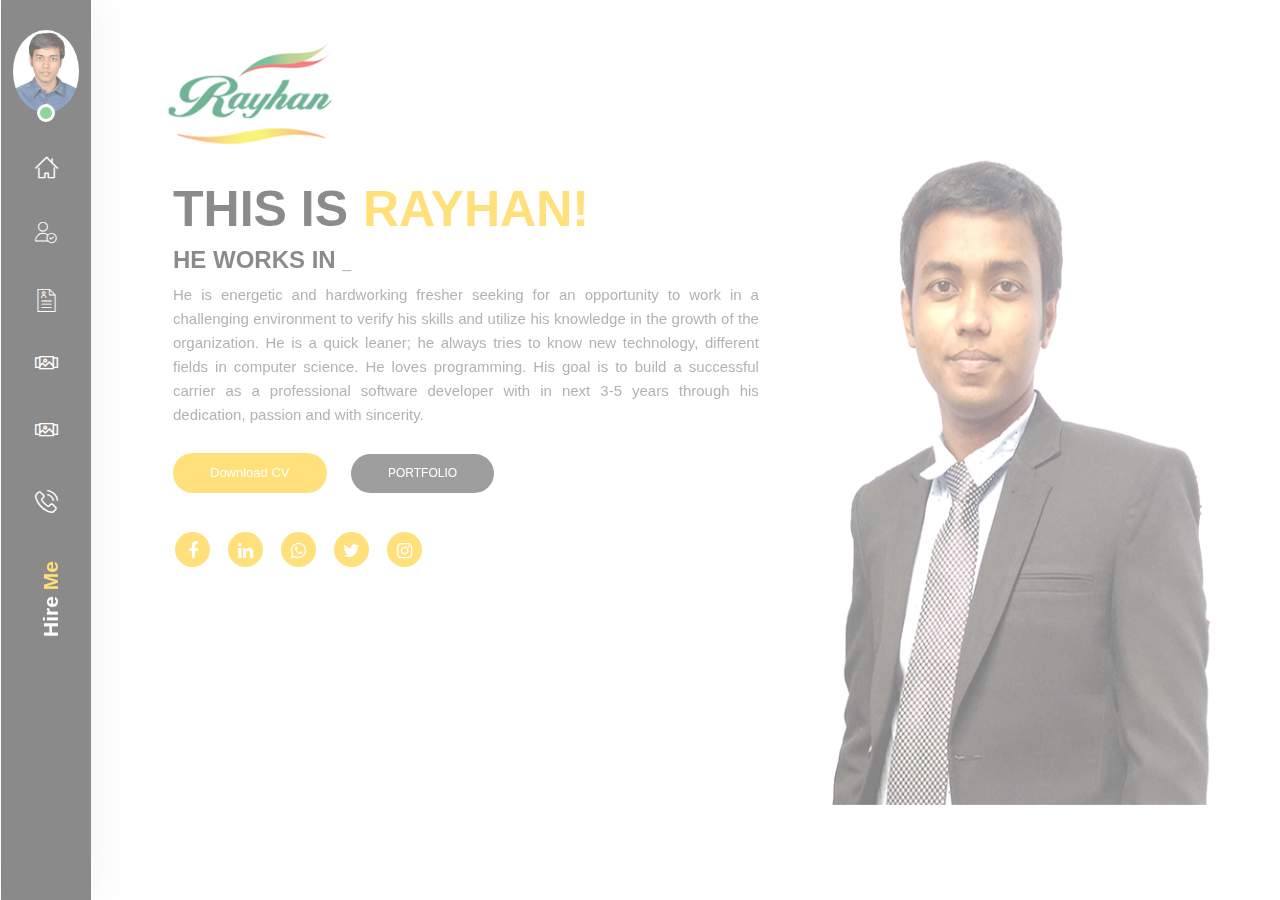
==== index.html @ 9177d9a9 "This is rayhan's personal website." ====
<!DOCTYPE html>
<html lang="en">

<!-- Mirrored from akthemes.com/devil/ by HTTrack Website Copier/3.x [XR&CO'2014], Mon, 15 Jul 2019 07:59:32 GMT -->
<head>
   <!-- TITLE -->
   <link rel="shortcut icon" href="images/title_icon.jpg"/>
   <title>RAYHAN - Personal Portfolio Website </title>
   <meta charset="utf-8">
   <meta http-equiv="x-ua-compatible" content="ie=edge">
   <!-- Mobile Specific Meta -->
   <meta name="viewport" content="width=device-width, initial-scale=1">
   <!-- favicon links -->
   <meta name="description" content="DESCRIPTION">
   <meta name="keywords" content="KEYWORDS">
   <meta name="author" content="akthemes">
   <meta name="MobileOptimized" content="320" />
   <!-- all css here -->

   <!-- Start Theme Style -->
   <!-- style.css -->
   <link rel="stylesheet" href="css/style.css">
   <!-- bootstrap v3.4.0 css -->
   <link rel="stylesheet" href="css/bootstrap.min.css">
   <!-- page transition animamation css -->
   <link rel="stylesheet" href="css/transition-animations.css">
   <!-- page transition animamation css -->
   <link rel="stylesheet" href="css/page-transition.css">
   <!-- font-awesome css -->
   <link rel="stylesheet" href="css/font-awesome.css">
   <!-- responsive css -->
   <link rel="stylesheet" href="css/responsive.css">
   <!-- hover css -->
   <link rel="stylesheet" href="css/hover.css">
   <!-- slick theme css -->
   <link rel="stylesheet" href="css/slick-theme.css">
   <!-- slick css -->
   <link rel="stylesheet" href="css/slick.css">
   <!-- flaticon css -->
   <link rel="stylesheet" href="fonts/flaticon.css">
   <!-- magnific popup css -->
   <link rel="stylesheet" href="css/magnific-popup.css">
   <!-- tooltip css -->
   <link rel="stylesheet" href="css/tooltip.css">



</head>
<body>
   <!-- preloader Start -->
   <div id="preloader">
      <div id="status"><img src="images/preloader.gif" id="preloader_image" alt="loader">
      </div>
   </div>
   <!-- preloader end -->

   <!-- =========  cv page wrapper start here  ======== -->
   <div id="cv_page_wrapper" class="pt-wrapper">
      <div id="side_test"  class="cv_left_bar side_menu pt-trigger-container">
         <div class="cv_profile">
            <div class="my_photo"> <img src="images/admin.jpg" alt="jack"> </div>
         </div>
         <!-- Site Navigation -->
         <div class="site-nav">
            <!-- Main Menu -->
            <ul id="navi" class="cv_main_menu">
               <li>
                  <!-- icon title show on hover -->
                  <a  id="trigger1" class="pt-trigger tool_wrapper" data-animation="36" data-goto="1" href="#">
                     <i class="flaticon-house-outline" aria-hidden="true"></i>
                     <!-- icon title show on hover -->
                     <div class="tooltip_home">Home</div>
                  </a>
               </li>
               <li>
                  <a id="trigger2" class="pt-trigger tool_wrapper" data-animation="43" data-goto="2" href="#">
                     <i class="flaticon-check" aria-hidden="true"></i>
                     <!-- icon title show on hover -->
                     <div class="tooltip_about">About</div>
                  </a>
               </li>
               <li>
                  <a id="trigger3" class="pt-trigger tool_wrapper" data-animation="38" data-goto="3" href="#">
                     <i class="flaticon-curriculum" aria-hidden="true"></i>
                     <!-- icon title show on hover -->
                     <div class="tooltip_resume">Resume</div>
                  </a>
               </li>
               <li>
                  <a id="trigger4" class="pt-trigger tool_wrapper" data-animation="40" data-goto="4" href="#">
                     <i class="flaticon-photo" aria-hidden="true"></i>
                     <!-- icon title show on hover -->
                     <div class="tooltip_portfolio">Portfolio</div>
                  </a>
               </li>
               <li>
                  <a id="trigger5" class="pt-trigger tool_wrapper" data-animation="45" data-goto="5" href="#">
                     <i class="flaticon-photo"></i>
                     <!-- icon title show on hover -->
                     <div class="tooltip_contact">Gallery</div>
                  </a>
               </li>
               <li>
                  <a id="trigger6" class="pt-trigger tool_wrapper" data-animation="43" data-goto="6" href="#">
                     <i class="flaticon-phone" aria-hidden="true"></i>
                     <!-- icon title show on hover -->
                     <div class="tooltip_contact">Contact</div>
                  </a>
               </li>
            </ul>
            <!-- End Main Menu -->
         </div>
         <div class="cv_bottom_title">
            <h4> <a class="modal-image" href="#modal-hire"> Hire  <span> Me </span></a> </h4>
         </div>
      </div>
      <!--All Pages Start here -->

      <!-- home page start -->
      <div class="pt-page pt-page-1">
         <div id="home" class="cv_home cv_front_page">
            <div class="home_container">
               <div class="row">
                  <div class="col-lg-11 col-md-11 col-sm-11 col-xs-12 hidden-sm hidden-xs">
                     <!-- site logo start here -->
                     <div class="cv_logo"> <a href="index.html"><img src="images/logo.png" alt="Logo"> </a>
                        <a href="#" class="js-toggle-left-slidebar menu_btn"><i class="fa fa-bars" aria-hidden="true"></i></a>
                     </div>
                  </div>
               </div>
               <div class="row">
                  <!-- home page left content -->
                  <div class="col-lg-7 col-md-7 col-sm-7 col-xs-11">
                     <!-- start home text area -->
                     <div class="cv_caption">
                        <h2>THIS IS <span>RAYHAN! </span> </h2>
                        <h3>
                           HE WORKS IN 
                           <span id="typed2"></span>
                           <span class="cursor"></span>
                        </h3>
                        <p style="text-align: justify;"> He is energetic and hardworking fresher seeking for an opportunity to work in a challenging environment to verify his skills and utilize his knowledge in the growth of the organization. He is a quick leaner; he always tries to know new technology, different fields in computer science. He loves programming. His goal is to build a successful carrier as a professional software developer with in next 3-5 years through his dedication, passion and with sincerity.
                        </p>
                        <div class="cv_btn">
                           <a class="down_btn hvr-float-shadow" onclick="myFunction()" >Download CV  </a>

                           <a id="trigger4" class="port_btn hvr-float-shadow pt-trigger " data-animation="40" data-goto="4" href="#">
                              <!-- icon title show on hover -->
                              <div class="tooltip_portfolio">PORTFOLIO</div>
                           </a>
                           <i class="fab fa-accessible-icon"></i>
                        </div>
                        <div class="cv_social_wrapper">
                           <ul class="social_icon">
                              <li><a class="fb_icon hvr-float" href="#"><i class="fa fa-facebook"></i></a></li>
                              <li><a class="link_icon hvr-float" href="#"><i class="fa fa-linkedin"></i></a></li>
                              <li><a class="w_icon hvr-float" href="#"><i class="fa fa-whatsapp"></i></a></li>
                              <li><a class="tw_icon hvr-float" href="#"><i class="fa fa-twitter"></i></a></li>
                              <li><a class="i_icon hvr-float" href="#"><i class="fa fa-instagram"></i></a></li>
                           </ul>
                        </div>
                     </div>
                     <!-- end home text area -->
                  </div>
                  <!-- home page right side image -->
                  <div class="col-lg-5 col-md-5 col-sm-5 col-xs-10">
                     <div class="cv_right_img">
                        <img class="vert-move" src="images/jack_img.png" alt="jack">
                     </div>
                  </div>
                  <!-- end home page right side image -->
               </div>
            </div>
         </div>
      </div>
      <!-- home page end -->

      <!-- sticky header for ipad or mobile view -->
      <div class="cv_logo logo-sticky hidden-md hidden-lg">
         <a href="#"> <img src="images/logo.png" alt="Logo">  </a>
         <div class="cv_logo cv_link"> 
            <a href="#" id="menu_toggle" class="toggle_bar"><i class="fa fa-bars" aria-hidden="true"></i></a>
         </div>
      </div>

      <!-- about me page start -->
      <div class="pt-page pt-page-2">
         <div id="about" class="cv_about_me">
            <div class="container">
               <div class="row">
                 <!-- start about image left side  -->
                 <div class="col-lg-5 col-md-5 col-sm-5 col-xs-12 text-right">
                  <img class="img-responsive" src="images/about/about_me.png" alt="admin">
               </div>
               <!-- end about image left side  -->
               <div class="col-lg-7 col-md-7 col-sm-7 col-xs-12">
                  <!-- start about infro text area  -->
                  <div class="cv_about_wrapper">
                     <h2> About Me</h2>
                     <h4> RAYHAN is a Professional Web <span>Developer </span></h4>
                     <p style="text-align: justify;">This is Md Rayhan Mahmud. He is energetic and hardworking fresher seeking for an opportunity to work in a challenging environment to verify his skills and utilize his knowledge in the growth of the organization. He is a quick leaner; he always tries to know new technology, different fields in computer science. He loves programming. His goal is to build a successful carrier as a professional software developer with in next 3-5 years through his dedication, passion and with sincerity. He is self-motivated, quick learner, responsible and mostly committed. To achieve his goals he’s always working had on different programming language like PHP with (Laravel framework & OOP), Java, C, ActionScript 3.0. He also has strong knowledge about HTML5, CSS3, JavaScript, MySQL and other development tools. In academic file he has completed many project named House-Rent-Solution, Digital-Fish-Firming, Crazy Ninja-Game.
                        Rayhan Mahmud is also a team worker who can work with team as an active member and can adjust the new environment very easily. His skills and knowledge will help the company in a positive way. So he believes that, he is the right person of the job position. 

                     </p>
                     <div class="cv_social_wrappe about_social">
                        <ul class="social_icon">
                           <li><a class="fb_icon hvr-float" href="#"><i class="fa fa-facebook"></i></a></li>
                           <li><a class="link_icon hvr-float" href="#"><i class="fa fa-linkedin"></i></a></li>
                           <li><a class="w_icon hvr-float" href="#"><i class="fa fa-whatsapp"></i></a></li>
                           <li><a class="tw_icon hvr-float" href="#"><i class="fa fa-twitter"></i></a></li>
                           <li><a class="i_icon hvr-float" href="#"><i class="fa fa-instagram"></i></a></li>
                        </ul>
                     </div>
                     <br>
                     <a class="port_btn hvr-float-shadow btn_send" onclick="myFunction()">Download CV </a>
                  </div>
                  <!-- end about infro text area  -->
               </div>
            </div>
         </div>
      </div>
      <!-- brand logo slider start -->
      <div class="cv_service_client">
         <div class="container">
            <!-- start my service section  -->
            <h2 class="main_hd" style="color: #fff">My Skills </h2>
            <div class="row">
               <div class="cv_service_box">
                  <!-- start service info box  -->
                  <div class="col-md-12 col-sm-12">
                     <div class="skl">
                        <div class="col-md-3 col-sm-3">
                           <h3 class="progress-title">PHP Laravel</h3>
                        </div>
                        <div class="col-md-9 col-sm-9">
                           <div class="progress black">
                              <div class="progress-bar" style="width:75%; background:#ffc815;">
                              </div>
                           </div>
                        </div>
                        <div class="col-md-3 col-sm-3">
                           <h3 class="progress-title">MySQL</h3>
                        </div>
                        <div class="col-md-9 col-sm-9">
                           <div class="progress black">
                              <div class="progress-bar" style="width:85%; background:#ffc815;">
                              </div>
                           </div>
                        </div>
                        <div class="col-md-3 col-sm-3">
                           <h3 class="progress-title">UI UX Design</h3>
                        </div>
                        <div class="col-md-9 col-sm-9">
                           <div class="progress black">
                              <div class="progress-bar" style="width:75%; background: #ffc815  ;">

                              </div>
                           </div>
                        </div>
                        <div class="col-md-3 col-sm-3">
                           <h3 class="progress-title">HTML5, CSS3</h3>
                        </div>
                        <div class="col-md-9 col-sm-9">
                           <div class="progress black">
                              <div class="progress-bar" style="width:90%; background:#ffc815;">
                              </div>
                           </div>
                        </div>
                        <div class="col-md-3 col-sm-3">
                           <h3 class="progress-title">JavaScript</h3>
                        </div>
                        <div class="col-md-9 col-sm-9">
                           <div class="progress black">
                              <div class="progress-bar" style="width:86%; background:#ffc815;">
                              </div>
                           </div>
                        </div>
                        <div class="col-md-3 col-sm-3">
                           <h3 class="progress-title">WordPress</h3>
                        </div>
                        <div class="col-md-9 col-sm-9">
                           <div class="progress black">
                              <div class="progress-bar" style="width:85%; background:#ffc815;">
                              </div>
                           </div>
                        </div>
                        <div class="col-md-3 col-sm-3">
                           <h3 class="progress-title">Photoshop</h3>
                        </div>
                        <div class="col-md-9 col-sm-9">
                           <div class="progress black">
                              <div class="progress-bar" style="width:65%; background:#ffc815;"></div>
                           </div>
                        </div>
                     </div>
                  </div>
                  <!-- end service info box  -->
               </div>
            </div>
         </div>
      </div>
      <!-- brand logo slider end -->
      <div class="cv_service_wrapper">
         <div class="container">
            <!-- start my service section  -->
            <h2 class="main_hd">Services I Provide</h2>
            <div class="row">
               <div class="cv_service_box">
                 <!-- start service info box  -->
                 <div class="col-lg-4 col-md-4 col-sm-6 col-xs-12">
                  <div class="cv_service_inner hvr-underline-from-center hvr-float">
                     <img src="images/about/icon1.png" alt="web design">
                     <h3> Web Design </h3>
                     <p> Lorem ipsum dolor sit amet,
                        Lorem ipsum dolor sit amet 		
                        consectetur adipisicing elit, sed do 
                        eiusmod tempor.
                     </p>
                  </div>
               </div>
               <!-- end service info box  -->

               <!-- start service info box  -->
               <div class="col-lg-4 col-md-4 col-sm-6 col-xs-12">
                  <div class="cv_service_inner hvr-underline-from-center hvr-float">
                     <img src="images/about/camera.png" alt="photography">
                     <h3> Web Development </h3>
                     <p> Lorem ipsum dolor sit amet,
                        Lorem ipsum dolor sit amet 		
                        consectetur adipisicing elit, sed do 
                        eiusmod tempor.
                     </p>
                  </div>
               </div>
               <!-- end service info box  -->

               <!-- start service info box  -->
               <div class="col-lg-4 col-md-4 col-sm-6 col-xs-12">
                  <div class="cv_service_inner hvr-underline-from-center hvr-float">
                     <img src="images/about/seo.png" alt="digital marketing">
                     <h3> Digital Marketing </h3>
                     <p> Lorem ipsum dolor sit amet,
                        Lorem ipsum dolor sit amet 		
                        consectetur adipisicing elit, sed do 
                        eiusmod tempor.
                     </p>
                  </div>
               </div>
               <!-- end service info box  -->

               <!-- start service info box  -->
               <div class="col-lg-4 col-md-4 col-sm-6 col-xs-12">
                  <div class="cv_service_inner hvr-underline-from-center hvr-float">
                     <img src="images/about/app.png" alt="mobile app">
                     <h3> App Design </h3>
                     <p> Lorem ipsum dolor sit amet,
                        Lorem ipsum dolor sit amet 		
                        consectetur adipisicing elit, sed do 
                        eiusmod tempor.
                     </p>
                  </div>
               </div>
               <!-- end service info box  -->

               <!-- start service info box  -->
               <div class="col-lg-4 col-md-4 col-sm-6 col-xs-12">
                  <div class="cv_service_inner hvr-underline-from-center hvr-float ">
                     <img src="images/about/creative.png" alt="art">
                     <h3> Clean Code </h3>
                     <p> Lorem ipsum dolor sit amet,
                        Lorem ipsum dolor sit amet 		
                        consectetur adipisicing elit, sed do 
                        eiusmod tempor.
                     </p>
                  </div>
               </div>
               <!-- end service info box  -->

               <!-- start service info box  -->
               <div class="col-lg-4 col-md-4 col-sm-6 col-xs-12">
                  <div class="cv_service_inner hvr-underline-from-center hvr-float">
                     <img src="images/about/add.png" alt="advertisment">
                     <h3> Game Development </h3>
                     <p> Lorem ipsum dolor sit amet,
                        Lorem ipsum dolor sit amet 		
                        consectetur adipisicing elit, sed do 
                        eiusmod tempor.
                     </p>
                  </div>
               </div>
               <!-- end service info box  -->
            </div>
         </div>
         <!-- end my service section  -->
      </div>
   </div>
   <!-- brand logo slider start -->
   <div class="cv_service_client">
      <div class="container">
         <div class="client single_slide">
            <div class="cv_client_logo "> <a href="#"><img src="images/brand_logo/logo1.png" alt="branding"> </a></div>
            <div class="cv_client_logo "> <a href="#"><img src="images/brand_logo/logo2.png" alt="branding"> </a></div>
            <div class="cv_client_logo"> <a href="#"><img src="images/brand_logo/logo3.png" alt="branding"> </a></div>
            <div class="cv_client_logo"> <a href="#"><img src="images/brand_logo/logo4.png" alt="branding"> </a></div>
            <div class="cv_client_logo"> <a href="#"><img src="images/brand_logo/logo5.png" alt="branding"> </a></div>
            <div class="cv_client_logo"> <a href="#"><img src="images/brand_logo/logo6.png" alt="branding"> </a></div>
            <div class="cv_client_logo"> <a href="#"><img src="images/brand_logo/logo7.png" alt="branding"> </a></div>
            <div class="cv_client_logo"> <a href="#"><img src="images/brand_logo/logo1.png" alt="branding"> </a></div>
            <div class="cv_client_logo"> <a href="#"><img src="images/brand_logo/logo2.png" alt="branding"> </a></div>
            <div class="cv_client_logo"> <a href="#"><img src="images/brand_logo/logo3.png" alt="branding"> </a></div>
         </div>
      </div>
   </div>
   <!-- brand logo slider end -->


   <!-- testimonial start -->
   <div class="cv_testimonial_wrapper">
     <div class="container">
      <h2 class="main_hd">Testimonials</h2>
      <div class="row">
         <div class="testimonial_sliders">
            <div class="cv_testi_inner">
               <!-- start testimonial content -->
               <div class="cv_testi_wrapper">
                  <div class="col-lg-12 col-md-12 col-sm-12 col-xs-12">
                     <div class="cv_testi_box">
                        <div class="client_circle"> <img src="images/about/testi_img1.png" alt="tony"> </div>
                        <h3>Rayhan Mahmud </h3>
                        <h4>Web Designer</h4>
                        <p>Lorem Ipsum is simply dummy text of the printing and typesetting industry. Lorem Ipsum has been the industry's standard dummy text ever since the 1500s
                        </p>
                        <i class="flaticon-quote" aria-hidden="true"></i>
                     </div>
                  </div>
               </div>
               <!-- end testimonial content -->
            </div>
            <div class="cv_testi_inner">
               <!-- end testimonial content -->
               <div class="cv_testi_wrapper">
                  <div class="col-lg-12 col-md-12 col-sm-12 col-xs-12 slick_get">
                     <div class="cv_testi_box">
                        <div class="client_circle"> <img src="images/about/testi_img3.jpg" alt="tony"> </div>
                        <h3>Mahmudur Rahman </h3>
                        <h4> Designer At Infomedia </h4>
                        <p>Lorem ipsum doller sit amet Lorem ipsum doller sit amet Lorem ipsum
                           doller sit amet Lorem ipsum doller sit amet Lorem ipsum doller sit 
                           amet Lorem ipsum doller sit amet Lorem ipsum doller.
                        </p>
                        <i class="flaticon-quote" aria-hidden="true"></i>
                     </div>
                  </div>
               </div>
               <!-- end testimonial content -->
            </div>
            <div class="cv_testi_inner">
               <!-- start testimonial content -->
               <div class="cv_testi_wrapper">
                  <div class="col-lg-12 col-md-12 col-sm-12 col-xs-12">
                     <div class="cv_testi_box">
                        <div class="client_circle"> <img src="images/about/testi_img4.jpg" alt="john"> </div>
                        <h3>Emrul Bashar </h3>
                        <h4> Designer At Infomedia </h4>
                        <p>Lorem ipsum doller sit amet Lorem ipsum doller sit amet Lorem ipsum
                           doller sit amet Lorem ipsum doller sit amet Lorem ipsum doller sit 
                           amet Lorem ipsum doller sit amet Lorem ipsum doller.
                        </p>
                        <i class="flaticon-quote" aria-hidden="true"></i>
                     </div>
                  </div>
               </div>
               <!-- end testimonial content -->
            </div>
            <div class="cv_testi_inner">
               <!-- start testimonial content -->
               <div class="cv_testi_wrapper">
                  <div class="col-lg-12 col-md-12 col-sm-12 col-xs-12">
                     <div class="cv_testi_box">
                        <div class="client_circle"> <img src="images/about/testi_img5.jpg" alt="jenifer"> </div>
                        <h3>Golam Nobi </h3>
                        <h4> Designer At Infomedia </h4>
                        <p>Lorem ipsum doller sit amet Lorem ipsum doller sit amet Lorem ipsum
                           doller sit amet Lorem ipsum doller sit amet Lorem ipsum doller sit 
                           amet Lorem ipsum doller sit amet Lorem ipsum doller.
                        </p>
                        <i class="flaticon-quote" aria-hidden="true"></i>
                     </div>
                  </div>
               </div>
               <!-- end testimonial content -->
            </div>

            <div class="cv_testi_inner">
               <!-- start testimonial content -->
               <div class="cv_testi_wrapper">
                  <div class="col-lg-12 col-md-12 col-sm-12 col-xs-12 slick_get">
                     <div class="cv_testi_box">
                        <div class="client_circle"> <img src="images/about/testi_img7.jpg" alt="wilson"> </div>
                        <h3>Foysal Ahmad  </h3>
                        <h4> Designer At Infomedia </h4>
                        <p>Lorem ipsum doller sit amet Lorem ipsum doller sit amet Lorem ipsum
                           doller sit amet Lorem ipsum doller sit amet Lorem ipsum doller sit 
                           amet Lorem ipsum doller sit amet Lorem ipsum doller.
                        </p>
                        <i class="flaticon-quote" aria-hidden="true"></i>
                     </div>
                  </div>
               </div>
               <!-- end testimonial content -->
            </div>

            <div class="cv_testi_inner">
               <!-- start testimonial content -->
               <div class="cv_testi_wrapper">
                  <div class="col-lg-12 col-md-12 col-sm-12 col-xs-12 slick_get">
                     <div class="cv_testi_box">
                        <div class="client_circle"> <img src="images/about/testi_img8.jpg" alt="abraham"> </div>
                        <h3>Ruhin Molla </h3>
                        <h4> Designer At Infomedia </h4>
                        <p>Lorem ipsum doller sit amet Lorem ipsum doller sit amet Lorem ipsum
                           doller sit amet Lorem ipsum doller sit amet Lorem ipsum doller sit 
                           amet Lorem ipsum doller sit amet Lorem ipsum doller.
                        </p>
                        <i class="flaticon-quote" aria-hidden="true"></i>
                     </div>
                  </div>
               </div>
               <!-- end testimonial content -->
            </div>
            <div class="cv_testi_inner">
               <!-- start testimonial content -->
               <div class="cv_testi_wrapper">
                  <div class="col-lg-12 col-md-12 col-sm-12 col-xs-12 slick_get">
                     <div class="cv_testi_box">
                        <div class="client_circle"> <img src="images/about/testi_img6.jpg" alt="wilson"> </div>
                        <h3>Rakibul Alam </h3>
                        <h4> Designer At Infomedia </h4>
                        <p>Lorem ipsum doller sit amet Lorem ipsum doller sit amet Lorem ipsum
                           doller sit amet Lorem ipsum doller sit amet Lorem ipsum doller sit 
                           amet Lorem ipsum doller sit amet Lorem ipsum doller.
                        </p>
                        <i class="flaticon-quote" aria-hidden="true"></i>
                     </div>
                  </div>
               </div>
               <!-- end testimonial content -->
            </div>
            <div class="cv_testi_inner">
               <!-- start testimonial content -->
               <div class="cv_testi_wrapper">
                  <div class="col-lg-12 col-md-12 col-sm-12 col-xs-12 slick_get">
                     <div class="cv_testi_box">
                        <div class="client_circle"> <img src="images/about/testi_img9.jpg" alt="walker"> </div>
                        <h3>Nargis Sultana </h3>
                        <h4> Designer At Infomedia </h4>
                        <p>Lorem ipsum doller sit amet Lorem ipsum doller sit amet Lorem ipsum
                           doller sit amet Lorem ipsum doller sit amet Lorem ipsum doller sit 
                           amet Lorem ipsum doller sit amet Lorem ipsum doller.
                        </p>
                        <i class="flaticon-quote" aria-hidden="true"></i>
                     </div>
                  </div>
               </div>
               <!-- end testimonial content -->
            </div>
         </div>
      </div>
   </div>
</div>
<!-- testimonial wrapper end -->


<!-- awesome fact counter start -->
<div class="cv_awesome_wrapper">
   <div class="container">
      <h2 class="main_hd">Awesome Fact</h2>
      <div class="row">
         <!-- start awesome fact content area -->
         <div class="col-md-3 col-sm-6 col-xs-12 text-center">
            <div class="cv_counter">
               <img src="images/about/projection.png" alt="project">
               <h3>Projects</h3>
               <h1><span class="counter">10</span></h1>
            </div>
         </div>

         <div class="col-md-3 col-sm-6 col-xs-12 text-center">
            <div class="cv_counter">
               <img src="images/about/clock.png" alt="hours">
               <h3>Work Hours</h3>
               <h1><span class="counter">200</span></h1>
            </div>
         </div>
         <div class="col-md-3 col-sm-6 col-xs-12 text-center">
            <div class="cv_counter">
               <img src="images/about/medal.png" alt="awards">
               <h3>Award Won</h3>
               <h1><span class="counter">30</span></h1>
            </div>
         </div>
         <div class="col-md-3 col-sm-6 col-xs-12 text-center">
            <div class="cv_counter">
               <img src="images/about/happy.png" alt="smiley">
               <h3>happy Client</h3>
               <h1><span class="counter">20</span></h1>
            </div>
         </div>
         <!-- end awesome fact content area -->
      </div>
   </div>
</div>
</div>

<!-- about me page end -->


<!-- Resume page start -->
<div class="pt-page pt-page-3">
   <div id="resume" class="cv_resume_wrapper">
      <div class="container">
         <h2 class="main_hd">Video Resume </h2>
         <div class="cv_resume_parent">
            <div class="row">
               <div class="col-md-12">
                  <iframe width="1000" height="500" src="https://www.youtube.com/embed/uisBaTkQAEs" frameborder="0" allow="accelerometer; autoplay; encrypted-media; gyroscope; picture-in-picture" allowfullscreen></iframe>
               </div>
               <div class="col-sm-12 col-md-6 col-xs-12">
                  <div class="cv_education">
                     <div class="cv_edu_title">
                        <h3> <i class="fa fa-graduation-cap" aria-hidden="true"></i> Education</h3>
                     </div>
                     <!-- start resume education text area -->
                     <div class="edu_box">
                        <div class="cv_timeline_date">2016 - 2019 </div>
                        <div class="cv_timeline_info">
                           <div class="cv_timeline_header">
                              <h3>Bachelor Degree</h3>
                           </div>
                           <div class="cv_timeline_details">
                              <p> I have completed my Bachelor Degree in Dept. of Computing & Information System - CIS form Daffodil International University with CGPA-3.8/4. 
                              </p>
                           </div>
                        </div>
                     </div>
                     <div class="edu_box">
                        <div class="cv_timeline_date2">2017 </div>
                        <div class="cv_timeline_info">
                           <div class="cv_timeline_header">
                              <h3>Level 5 Diploma in Computing (L5DC)</h3>
                           </div>
                           <div class="cv_timeline_details">
                              <p>I have successfully completed Level 5 Diploma in Computing (L5DC) degree under NCC Education, UK, Sept 2017.  
                              </p>
                           </div>
                        </div>
                     </div>
                     <div class="edu_box">
                        <div class="cv_timeline_date2">2012 - 2013 </div>
                        <div class="cv_timeline_info">
                           <div class="cv_timeline_header">
                              <h3>H.S.C (Science)</h3>
                           </div>
                           <div class="cv_timeline_details">
                              <p> I have passed H.S.C (Science) degree with GPA: 4.40/5.00 from Shahebrampur Kobi Nazrul Islam Degree College, Dhaka Board.
                              </p>
                           </div>
                        </div>
                     </div>
                     <div class="edu_box">
                        <div class="cv_timeline_date2">2007 - 2011 </div>
                        <div class="cv_timeline_info">
                           <div class="cv_timeline_header">
                              <h3>S.S.C (Science)</h3>
                           </div>
                           <div class="cv_timeline_details">
                              <p> I have passed S.S.C (Science) degree with GPA: 4.75/5.00 from Mollarhat High School, Dhaka Board.
                              </p>
                           </div>
                        </div>
                     </div>
                     <!-- end resume education text area -->
                  </div>
               </div>
               <div class="col-sm-12 col-md-6 col-xs-12">
                  <div class="cv_education">
                     <div class="cv_edu_title">
                        <h3> <i class="fa fa-briefcase" aria-hidden="true"></i> Work History</h3>
                     </div>
                     <!-- start resume work history text area -->
                     <div class="edu_box">
                        <div class="cv_timeline_date">2019 </div>
                        <div class="cv_timeline_info">
                           <div class="cv_timeline_header">
                              <h3>House Rent Solutions </h3>
                              <h5>PHP (Laravel Framework), MySQL, Web Design (HTML5, CSS3), JavaScript, Bootstrap, JQuery</h5>
                           </div>
                           <div class="cv_timeline_details">
                              <p> 
                                 This is a web Application that is used to Dynamically and efficiently maintain the Home Rent and the Tenant.
                              </p>
                           </div>
                        </div>
                     </div>
                     <div class="edu_box">
                        <div class="cv_timeline_date">2018 </div>
                        <div class="cv_timeline_info">
                           <div class="cv_timeline_header">
                              <h3>Digitl Fish Firm (DFF) </h3>
                              <h5>OOP PHP, MySQL, HTML5, CSS3, JavaScript, Bootstrap, JQuery</h5>
                           </div>
                           <div class="cv_timeline_details">
                              <p> 
                                 This is also a web Application that is used to Dynamically Manage a Fish Firm.
                              </p>
                           </div>
                        </div>
                     </div>
                     <div class="edu_box">
                        <div class="cv_timeline_date">2019 </div>
                        <div class="cv_timeline_info">
                           <div class="cv_timeline_header">
                              <h3>Crazy Ninja – Hybrid Game (Android & iOS)</h3>
                              <h5>Action Script 3.0</h5>
                           </div>
                           <div class="cv_timeline_details">
                              <p> 
                                 It's a hybrid platform game. It's very user friendly and more interesting game. 
                              </p>
                           </div>
                        </div>
                     </div>
                     <!-- end resume work history text area -->
                  </div>
               </div>
               <div class="col-sm-12 text-center"> <a class="down_btn hvr-float-shadow btn_send"onclick="myFunction()" >Download Resume </a> </div>
            </div>
         </div>
      </div>
   </div>
   <div class="cv_skills_wrapper">
      <div class="container">
         <h2 class="main_hd">Project </h2>
         <div class="cv_circle_bar">
            <div class="row">
               <div class="container">
                  <div class="row">

                     <div class="col-md-3 text-center  col-sm-6 col-xs-12">
                       <canvas id="doughnut" width="120" height="120"></canvas>
                       <canvas id="skill1" width="120" height="120" class=""></canvas>
                       <h3>Project Completed</h3>
                    </div>
                    <div class="col-md-3 text-center col-sm-6 col-xs-12">
                     <canvas id="doughnut2" width="120" height="120"></canvas>
                     <canvas id="skill2" width="120" height="120" class=""></canvas>
                     <h3>Happy Custommers</h3>
                  </div>
                  <div class="col-md-3 text-center col-sm-6 col-xs-12">
                     <canvas id="doughnut3" width="120" height="120"></canvas>
                     <canvas id="skill3" width="120" height="120" class=""></canvas>
                     <h3>Award Winnig</h3>
                  </div>
                  <div class="col-md-3 text-center col-sm-6 col-xs-12">
                     <canvas id="doughnut4" width="120" height="120"></canvas>
                     <canvas id="skill4" width="120" height="120" class=""></canvas>
                     <h3>Cups of Coffee</h3>
                  </div>
               </div>
            </div>
         </div>
      </div>
   </div>
</div>
</div>
<!-- resume page end -->



<!-- Portfolio Filter START -->
<div class="pt-page pt-page-4">
   <div id="portfolio_page" class="cv_port_wrapper">
      <div class="container">
         <h2 class="main_hd">Portfolio </h2>
         <div class="portfolio text-center" id="portfolio" data-scroll-index="4">
            <div class="cv_port_sec_">
               <!--Portfolio Filter Button  -->
               <div class="button-group filter-portfolio">
                  <a class="button is-checked" data-filter="*">all</a>
                  <a class="button " data-filter=".item-logo">Creative</a>
                  <a class="button" data-filter=".item-design">Art</a>
                  <a class="button" data-filter=".item-photo">Design</a>
               </div>
               <!-- End Portfolio Filter Button -->
               <!-- Portfolio -->
               <div class="portfolio-content">
                  <!-- Portfolio item -->
                  <div class="portfolio-item item-photo">
                     <div class="portfolio-caption">
                        <a class="modal-image" href="#modal-image-1" >
                           <!-- Portfolio Image -->
                           <img src="images/portfolio/1.png" alt="portfolio_design" />
                           <!-- Portfolio title -->
                           <div class="overlay">
                              <div class="info-content">
                                 <h4>Home Rent Solutions</h4>
                                 <span>Photo</span>
                              </div>
                           </div>
                           <!-- portfolio popup -->
                           <div id="modal-image-1" class="port-popup mfp-hide">
                              <!-- portfolio popup image -->
                              <img src="images/portfolio/1.png" alt="portfolio_design" />
                              <div>
                                 <!-- portfolio popup title -->
                                 <h3>Home Rent Solutions</h3>
                                 <p>lorem ipsul doller sit amet lorem ipsul doller sit amet lorem ipsul doller sit amet
                                    lorem ipsul doller sit amet lorem ipsul doller sit amet lorem ipsul doller sit amet
                                 </p>
                                 <!-- portfolio popup Description -->
                              </div>
                           </div>
                           <!-- portfolio popup end -->
                        </a>
                     </div>
                  </div>
                  <!-- Portfolio item -->
                  <div class="portfolio-item item-photo">
                     <div class="portfolio-caption">
                        <a class="modal-image" href="#modal-image-2" >
                           <!-- Portfolio Image -->
                           <img src="images/portfolio/2.png" alt="portfolio_design" />
                           <!-- Portfolio title -->
                           <div class="overlay">
                              <div class="info-content">
                                 <h4>Digital Fish Firm</h4>
                                 <span>Photo</span>
                              </div>
                           </div>
                           <!-- portfolio popup -->
                           <div id="modal-image-2" class="port-popup mfp-hide">
                              <!-- portfolio popup image -->
                              <img src="images/portfolio/2.png" alt="portfolio_design" />
                              <div>
                                 <!-- portfolio popup title -->
                                 <h3>Digital Fish Firm</h3>
                                 <!-- portfolio popup Description -->
                                 <p>lorem ipsul doller sit amet lorem ipsul doller sit amet lorem ipsul doller sit amet
                                    lorem ipsul doller sit amet lorem ipsul doller sit amet lorem ipsul doller sit amet
                                 </p>
                              </div>
                           </div>
                           <!-- portfolio popup end -->
                        </a>
                     </div>
                  </div>
                  <!-- Portfolio item -->
                  <div class="portfolio-item item-design">
                     <div class="portfolio-caption">
                        <a class="modal-image" href="#modal-image-3" >
                           <!-- Portfolio Image -->
                           <img src="images/portfolio/3.png" alt="portfolio_design" />
                           <!-- Portfolio title -->
                           <div class="overlay">
                              <div class="info-content">
                                 <h4>Crazy Ninja</h4>
                                 <span>Design</span>
                              </div>
                           </div>
                           <!-- portfolio popup -->
                           <div id="modal-image-3" class="port-popup mfp-hide">
                              <!-- portfolio popup image -->
                              <img src="images/portfolio/3.png" alt="portfolio_design" />
                              <div>
                                 <!-- portfolio popup title -->
                                 <h3>Crazy Ninja</h3>
                                 <!-- portfolio popup Description -->
                                 <p>lorem ipsul doller sit amet lorem ipsul doller sit amet lorem ipsul doller sit amet
                                    lorem ipsul doller sit amet lorem ipsul doller sit amet lorem ipsul doller sit amet
                                 </p>
                              </div>
                           </div>
                           <!-- portfolio popup end -->
                        </a>
                     </div>
                  </div>
                  <!-- Portfolio item -->
                  <div class="portfolio-item item-design">
                     <div class="portfolio-caption">
                        <a class="modal-image" href="#modal-image-4" >
                           <!-- Portfolio Image -->
                           <img src="images/portfolio/18.jpg" alt="portfolio_design" />
                           <!-- Portfolio title -->
                           <div class="overlay">
                              <div class="info-content">
                                 <h4>Crazy Ninja-2</h4>
                                 <span>Video</span>
                              </div>
                           </div>
                           <!-- portfolio popup -->
                           <div id="modal-image-4" class="port-popup mfp-hide">
                              <!-- portfolio popup image -->
                              <img src="images/portfolio/18.jpg" alt="portfolio_design" />
                              <div>
                                 <!-- portfolio popup title -->
                                 <h3>Crazy Ninja-2</h3>
                                 <!-- portfolio popup Description -->
                                 <p>lorem ipsul doller sit amet lorem ipsul doller sit amet lorem ipsul doller sit amet
                                    lorem ipsul doller sit amet lorem ipsul doller sit amet lorem ipsul doller sit amet
                                 </p>
                              </div>
                           </div>
                           <!-- portfolio popup end -->
                        </a>
                     </div>
                  </div>
                  <!-- Portfolio item -->
                  <div class="portfolio-item item-logo">
                     <div class="portfolio-caption">
                        <a class="modal-image" href="#modal-image-5" >
                           <!-- Portfolio Image -->
                           <img src="images/portfolio/5.jpg" alt="portfolio_design" />
                           <!-- Portfolio title -->
                           <div class="overlay">
                              <div class="info-content">
                                 <h4>Project Title</h4>
                                 <span>Photoshop</span>
                              </div>
                           </div>
                           <!-- portfolio popup -->
                           <div id="modal-image-5" class="port-popup mfp-hide">
                              <!-- portfolio popup image -->
                              <img src="images/portfolio/5.jpg" alt="portfolio_design" />
                              <div>
                                 <!-- portfolio popup title -->
                                 <h3>PROJECT TITLE</h3>
                                 <!-- portfolio popup Description -->
                                 <p>lorem ipsul doller sit amet lorem ipsul doller sit amet lorem ipsul doller sit amet
                                    lorem ipsul doller sit amet lorem ipsul doller sit amet lorem ipsul doller sit amet
                                 </p>
                              </div>
                           </div>
                           <!-- portfolio popup end -->
                        </a>
                     </div>
                  </div>
                  <!-- Portfolio item -->
                  <div class="portfolio-item item-design">
                     <div class="portfolio-caption">
                        <a class="modal-image" href="#modal-image-6" >
                           <!-- Portfolio Image -->
                           <img src="images/portfolio/6.jpg" alt="portfolio_design" />
                           <!-- Portfolio title -->
                           <div class="overlay">
                              <div class="info-content">
                                 <h4>Project Title</h4>
                                 <span>Design</span>
                              </div>
                           </div>
                           <!-- portfolio popup -->
                           <div id="modal-image-6" class="port-popup mfp-hide">
                              <!-- portfolio popup image -->
                              <img src="images/portfolio/6.jpg" alt="portfolio_design" />
                              <div>
                                 <!-- portfolio popup title -->
                                 <h3>PROJECT TITLE</h3>
                                 <!-- portfolio popup Description -->
                                 <p>lorem ipsul doller sit amet lorem ipsul doller sit amet lorem ipsul doller sit amet
                                    lorem ipsul doller sit amet lorem ipsul doller sit amet lorem ipsul doller sit amet
                                 </p>
                              </div>
                           </div>
                           <!-- portfolio popup end -->
                        </a>
                     </div>
                  </div>
                  <!-- Portfolio item -->
                  <div class="portfolio-item item-logo">
                     <div class="portfolio-caption">
                        <a class="modal-image" href="#modal-image-7" >
                           <!-- Portfolio Image -->
                           <img src="images/portfolio/7.jpg" alt="portfolio_design" />
                           <!-- Portfolio title -->
                           <div class="overlay">
                              <div class="info-content">
                                 <h4>Project Title</h4>
                                 <span>Design</span>
                              </div>
                           </div>
                           <!-- portfolio popup -->
                           <div id="modal-image-7" class="port-popup mfp-hide">
                              <!-- portfolio popup image -->
                              <img src="images/portfolio/7.jpg" alt="portfolio_design" />
                              <div>
                                 <!-- portfolio popup title -->
                                 <h3>PROJECT TITLE</h3>
                                 <!-- portfolio popup Description -->
                                 <p>lorem ipsul doller sit amet lorem ipsul doller sit amet lorem ipsul doller sit amet
                                    lorem ipsul doller sit amet lorem ipsul doller sit amet lorem ipsul doller sit amet
                                 </p>
                              </div>
                           </div>
                           <!-- portfolio popup end -->
                        </a>
                     </div>
                  </div>
                  <!-- Portfolio item -->
                  <div class="portfolio-item item-logo">
                     <div class="portfolio-caption">
                        <a class="modal-image" href="#modal-image-8" >
                           <!-- Portfolio Image -->
                           <img src="images/portfolio/8.jpg" alt="portfolio_design" />
                           <!-- Portfolio title -->
                           <div class="overlay">
                              <div class="info-content">
                                 <h4>Project Title</h4>
                                 <span>Photoshop</span>
                              </div>
                           </div>
                           <!-- portfolio popup -->
                           <div id="modal-image-8" class="port-popup mfp-hide">
                              <!-- portfolio popup image -->
                              <img src="images/portfolio/8.jpg" alt="portfolio_design" />
                              <div>
                                 <!-- portfolio popup title -->
                                 <h3>PROJECT TITLE</h3>
                                 <!-- portfolio popup Description -->
                                 <p>lorem ipsul doller sit amet lorem ipsul doller sit amet lorem ipsul doller sit amet
                                    lorem ipsul doller sit amet lorem ipsul doller sit amet lorem ipsul doller sit amet
                                 </p>
                              </div>
                           </div>
                           <!-- portfolio popup end -->
                        </a>
                     </div>
                  </div>
                  <!-- Portfolio item -->
                  <div class="portfolio-item item-logo">
                     <div class="portfolio-caption">
                        <a class="modal-image" href="#modal-image-9" >
                           <!-- Portfolio Image -->
                           <img src="images/portfolio/9.jpg" alt="portfolio_design" />
                           <!-- Portfolio title -->
                           <div class="overlay">
                              <div class="info-content">
                                 <h4>Project Title</h4>
                                 <span>Photoshop</span>
                              </div>
                           </div>
                           <!-- portfolio popup -->
                           <div id="modal-image-9" class="port-popup mfp-hide">
                              <!-- portfolio popup image -->
                              <img src="images/portfolio/9.jpg" alt="portfolio_design" />
                              <div>
                                 <!-- portfolio popup title -->
                                 <h3>PROJECT TITLE</h3>
                                 <!-- portfolio popup Description -->
                                 <p>lorem ipsul doller sit amet lorem ipsul doller sit amet lorem ipsul doller sit amet
                                    lorem ipsul doller sit amet lorem ipsul doller sit amet lorem ipsul doller sit amet
                                 </p>
                              </div>
                           </div>
                           <!-- portfolio popup end -->
                        </a>
                     </div>
                  </div>
               </div>
            </div>
         </div>
      </div>
   </div>
</div>
<!-- Portfolio filter End --> 

<!-- gallery page start -->
<div class="pt-page pt-page-3">
   <div id="resume" class="cv_resume_wrapper">
      <div class="container">
         <h2 class="main_hd">IMAGE GALLERY </h2>
         <div class="cv_resume_parent">
            <div class="row">
               <div class="col-lg-12 col-md-12 col-sm-12 col-xs-12">
                <div class="card">
                  <div class="body">
                    <div id="aniimated-thumbnials" class="list-unstyled row clearfix">
                      <div class="col-lg-3 col-md-4 col-sm-6 col-xs-12">
                        <a href="images/image-gallery/1.jpg" data-sub-html="Demo Description">
                          <img class="img-responsive thumbnail g-img" style="height: 250px; width: 250px;" src="images/image-gallery/1.jpg">
                       </a>
                    </div>
                    <div class="col-lg-3 col-md-4 col-sm-6 col-xs-12">
                     <a href="images/image-gallery/2.jpg" data-sub-html="Demo Description">
                       <img class="img-responsive thumbnail" style="height: 250px; width: 250px;" src="images/image-gallery/2.jpg">
                    </a>
                 </div>
                 <div class="col-lg-3 col-md-4 col-sm-6 col-xs-12">
                  <a href="images/image-gallery/3.jpg" data-sub-html="Demo Description">
                    <img class="img-responsive thumbnail" style="height: 250px; width: 250px;" src="images/image-gallery/3.jpg">
                 </a>
              </div>
              <div class="col-lg-3 col-md-4 col-sm-6 col-xs-12">
               <a href="images/image-gallery/4.jpg" data-sub-html="Demo Description">
                 <img class="img-responsive thumbnail" style="height: 250px; width: 250px;" src="images/image-gallery/4.jpg">
              </a>
           </div>
           <div class="col-lg-3 col-md-4 col-sm-6 col-xs-12">
            <a href="images/image-gallery/5.jpg" data-sub-html="Demo Description">
              <img class="img-responsive thumbnail" style="height: 250px; width: 250px;" src="images/image-gallery/5.jpg">
           </a>
        </div>
        <div class="col-lg-3 col-md-4 col-sm-6 col-xs-12">
         <a href="images/image-gallery/6.jpg" data-sub-html="Demo Description">
           <img class="img-responsive thumbnail" style="height: 250px; width: 250px;" src="images/image-gallery/6.jpg">
        </a>
     </div>
     <div class="col-lg-3 col-md-4 col-sm-6 col-xs-12">
      <a href="images/image-gallery/7.jpg" data-sub-html="Demo Description">
        <img class="img-responsive thumbnail" style="height: 250px; width: 250px;" src="images/image-gallery/7.jpg">
     </a>
  </div>
  <div class="col-lg-3 col-md-4 col-sm-6 col-xs-12">
   <a href="images/image-gallery/8.jpg" data-sub-html="Demo Description">
     <img class="img-responsive thumbnail" style="height: 250px; width: 250px;" src="images/image-gallery/8.jpg">
  </a>
</div>
<div class="col-lg-3 col-md-4 col-sm-6 col-xs-12">
   <a href="images/image-gallery/9.jpg" data-sub-html="Demo Description">
     <img class="img-responsive thumbnail" style="height: 250px; width: 250px;" src="images/image-gallery/9.jpg">
  </a>
</div>
<div class="col-lg-3 col-md-4 col-sm-6 col-xs-12">
   <a href="images/image-gallery/10.jpg" data-sub-html="Demo Description">
     <img class="img-responsive thumbnail" style="height: 250px; width: 250px;" src="images/image-gallery/10.jpg">
  </a>
</div>
<div class="col-lg-3 col-md-4 col-sm-6 col-xs-12">
   <a href="images/image-gallery/11.jpg" data-sub-html="Demo Description">
     <img class="img-responsive thumbnail" style="height: 250px; width: 250px;" src="images/image-gallery/11.jpg">
  </a>
</div>
<div class="col-lg-3 col-md-4 col-sm-6 col-xs-12">
   <a href="images/image-gallery/12.jpg" data-sub-html="Demo Description">
     <img class="img-responsive thumbnail" style="height: 250px; width: 250px;" src="images/image-gallery/12.jpg">
  </a>
</div>
<div class="col-lg-3 col-md-4 col-sm-6 col-xs-12">
   <a href="images/image-gallery/13.jpg" data-sub-html="Demo Description">
     <img class="img-responsive thumbnail" style="height: 250px; width: 250px;" src="images/image-gallery/13.jpg">
  </a>
</div>
<div class="col-lg-3 col-md-4 col-sm-6 col-xs-12">
   <a href="images/image-gallery/14.jpg" data-sub-html="Demo Description">
     <img class="img-responsive thumbnail" style="height: 250px; width: 250px;" src="images/image-gallery/14.jpg">
  </a>
</div>
<div class="col-lg-3 col-md-4 col-sm-6 col-xs-12">
   <a href="images/image-gallery/15.jpg" data-sub-html="Demo Description">
     <img class="img-responsive thumbnail" style="height: 250px; width: 250px;" src="images/image-gallery/15.jpg">
  </a>
</div>
<div class="col-lg-3 col-md-4 col-sm-6 col-xs-12">
   <a href="images/image-gallery/16.jpg" data-sub-html="Demo Description">
     <img class="img-responsive thumbnail" style="height: 250px; width: 250px;" src="images/image-gallery/16.jpg">
  </a>
</div>
<div class="col-lg-3 col-md-4 col-sm-6 col-xs-12">
   <a href="images/image-gallery/17.jpg" data-sub-html="Demo Description">
     <img class="img-responsive thumbnail" style="height: 250px; width: 250px;" src="images/image-gallery/17.jpg">
  </a>
</div>
<div class="col-lg-3 col-md-4 col-sm-6 col-xs-12">
   <a href="images/image-gallery/18.jpg" data-sub-html="Demo Description">
     <img class="img-responsive thumbnail" style="height: 250px; width: 250px;" src="images/image-gallery/18.jpg">
  </a>
</div>
<div class="col-lg-3 col-md-4 col-sm-6 col-xs-12">
   <a href="images/image-gallery/19.jpg" data-sub-html="Demo Description">
     <img class="img-responsive thumbnail" style="height: 250px; width: 250px;" src="images/image-gallery/19.jpg">
  </a>
</div>
<div class="col-lg-3 col-md-4 col-sm-6 col-xs-12">
   <a href="images/image-gallery/20.jpg" data-sub-html="Demo Description">
     <img class="img-responsive thumbnail" style="height: 250px; width: 250px;" src="images/image-gallery/20.jpg">
  </a>
</div>
<div class="col-lg-3 col-md-4 col-sm-6 col-xs-12">
   <a href="images/image-gallery/21.jpg" data-sub-html="Demo Description">
     <img class="img-responsive thumbnail" style="height: 250px; width: 250px;" src="images/image-gallery/21.jpg">
  </a>
</div>
<div class="col-lg-3 col-md-4 col-sm-6 col-xs-12">
   <a href="images/image-gallery/22.jpg" data-sub-html="Demo Description">
     <img class="img-responsive thumbnail" style="height: 250px; width: 250px;" src="images/image-gallery/22.jpg">
  </a>
</div>
<div class="col-lg-3 col-md-4 col-sm-6 col-xs-12">
   <a href="images/image-gallery/23.jpg" data-sub-html="Demo Description">
     <img class="img-responsive thumbnail" style="height: 250px; width: 250px;" src="images/image-gallery/23.jpg">
  </a>
</div>
<div class="col-lg-3 col-md-4 col-sm-6 col-xs-12">
   <a href="images/image-gallery/24.jpg" data-sub-html="Demo Description">
     <img class="img-responsive thumbnail" style="height: 250px; width: 250px;" src="images/image-gallery/24.jpg">
  </a>
</div>
<div class="col-lg-3 col-md-4 col-sm-6 col-xs-12">
   <a href="images/image-gallery/25.jpg" data-sub-html="Demo Description">
     <img class="img-responsive thumbnail" style="height: 250px; width: 250px;" src="images/image-gallery/25.jpg">
  </a>
</div>
<div class="col-lg-3 col-md-4 col-sm-6 col-xs-12">
   <a href="images/image-gallery/26.jpg" data-sub-html="Demo Description">
     <img class="img-responsive thumbnail" style="height: 250px; width: 250px;" src="images/image-gallery/26.jpg">
  </a>
</div>
<div class="col-lg-3 col-md-4 col-sm-6 col-xs-12">
   <a href="images/image-gallery/27.jpg" data-sub-html="Demo Description">
     <img class="img-responsive thumbnail" style="height: 250px; width: 250px;" src="images/image-gallery/27.jpg">
  </a>
</div>
<div class="col-lg-3 col-md-4 col-sm-6 col-xs-12">
   <a href="images/image-gallery/28.jpg" data-sub-html="Demo Description">
     <img class="img-responsive thumbnail" style="height: 250px; width: 250px;" src="images/image-gallery/28.jpg">
  </a>
</div>
<div class="col-lg-3 col-md-4 col-sm-6 col-xs-12">
   <a href="images/image-gallery/29.jpg" data-sub-html="Demo Description">
     <img class="img-responsive thumbnail" style="height: 250px; width: 250px;" src="images/image-gallery/29.jpg">
  </a>
</div>
</div>
</div>
</div>
</div>
</div>
</div>
</div>
</div>
</div>
<!-- gallery page end -->
<!--  contact us page start --> 
<div class="pt-page pt-page-5">
   <div class="cv_cont_wrapper">
      <div class="cv_contact_box">
         <div class="container">
            <div class="row">
               <div class="right2">
                  <!-- start contact details info -->
                  <div class="cont_box">
                     <h4>CONTACT US </h4>
                     <div class="cont_details">
                        <i class="fa fa-map-marker" aria-hidden="true"></i>
                        <div class="cont_text">
                           <p>West-Shewrapara, Mirpur-10.</p>
                        </div>
                     </div>
                     <div class="cont_details">
                        <i class="fa fa-envelope" aria-hidden="true"></i>
                        <div class="cont_text">
                           <p>1000157@daffodil.ac</p>
                        </div>
                     </div>
                     <div class="cont_details">
                        <i class="fa fa-phone" aria-hidden="true"></i>
                        <div class="cont_text">
                           <p>+8801742857306</p>
                        </div>
                     </div>
                     <div class="cont_details">
                        <i class="fa fa-check-circle" aria-hidden="true"></i>
                        <div class="cont_text">
                           <p>Available For Freelancer</p>
                        </div>
                     </div>
                     <!-- start contact social link -->
                     <div class="cv_social_wrappe about_social">
                        <ul class="social_icon cont_social ">
                           <li><a class="fb_icon hvr-float" href="#"><i class="fa fa-facebook"></i></a></li>
                           <li><a class="link_icon hvr-float" href="#"><i class="fa fa-linkedin"></i></a></li>
                           <li><a class="w_icon hvr-float" href="#"><i class="fa fa-whatsapp"></i></a></li>
                           <li><a class="tw_icon hvr-float" href="#"><i class="fa fa-twitter"></i></a></li>
                           <li><a class="i_icon hvr-float" href="#"><i class="fa fa-instagram"></i></a></li>
                        </ul>
                     </div>
                     <!-- end contact social link -->
                  </div>
                  <!-- end contact details info -->

                  <!-- start contact us form area -->
                  <div class="get_box">
                     <h4>GET IN TOUCH </h4>
                     <p>Let's Discuss your project please feel free to Contact Us.</p>
                     <div class="contact_form">
                        <form class="form-horizontal">
                           <div class="form-group">
                              <div class="col-sm-6">
                                 <input type="text" class="inp_style" id="name" placeholder="Name" name="email">
                              </div>
                              <div class="col-sm-6">
                                 <input type="email" class="inp_style" id="email" placeholder="Email" name="email">
                              </div>
                           </div>
                           <div class="form-group">
                              <div class="col-sm-12">
                                 <input type="text" class="inp_style" id="subject" placeholder="Subject" name="email">
                              </div>
                           </div>
                           <div class="form-group">
                              <div class="col-sm-12">
                                 <textarea placeholder="Message" class="inp_style" rows="3" id="comment"></textarea>
                              </div>
                           </div>
                           <a class="port_btn hvr-float-shadow">Send </a>
                        </form>
                     </div>
                  </div>
                  <!-- end contact us form area -->
               </div>
            </div>
         </div>
      </div>
   </div>
   <!--  contact us page end --> 


   <!--  Hire me modal start  --> 
   <div id="modal-hire" class="port-popup mfp-hide">
      <div class="cv_hire_popup">
         <!-- portfolio popup title -->
         <h3>Hire <span>Me ! </span></h3>
         <p>Let's Discuss your project please get in touch i am available for your best projects </p>
         <form class="form-horizontal">
            <div class="cv_pop_field">
               <div class="col-sm-6">
                  <input type="text" class="inp_style" id="name2" placeholder="Name" name="email">
               </div>
               <div class="col-sm-6">
                  <input type="email" class="inp_style" id="email2" placeholder="Email" name="email">
               </div>
            </div>
            <div class="cv_pop_field">
               <div class="col-sm-12">
                  <input type="text" class="inp_style" id="sub2" placeholder="Subject" name="email">
               </div>
            </div>
            <div class="cv_pop_field">
               <div class="col-sm-12">
                  <textarea placeholder="Message" class="inp_style" rows="3" id="comment2"></textarea>
               </div>
            </div>
            <div class="pop_btn">
               <a class="port_btn hvr-float-shadow">Submit </a>
            </div>
         </form>
      </div>
   </div>
   <!--  Hire me modal end  --> 


</div>
</div>
<!-- cv page wrapper end here -->



<!-- Main Js File Start here -->
<!-- jquery latest version -->
<script src="js/vendor/jquery-3.3.1.min.js"></script>
<!-- bootstrap js -->
<script src="js/bootstrap.min.js"></script>
<!-- custom js -->
<script src="js/custom.js"></script>
<!-- transition js -->
<script src="js/transition.js"></script>
<!-- jquery old version -->
<script src="js/vendor/jquery-2.2.0.min.js"></script>
<!-- isotope js -->
<script src="js/isotope.pkgd.min.js"></script>
<!-- magnific popup js -->
<script src="js/jquery.magnific-popup.min.js"></script>
<!-- masonry js -->
<script src="js/masonry.pkgd.min.js"></script>
<!-- slick js -->
<script src="js/slick.js"></script>
<!-- waypoints js -->
<script src='js/waypoints.min.js'></script>
<!-- jquery counterup js -->
<script src='js/jquery.counterup.min.js'></script>
<!-- typing animation js -->
<script src='js/typingEffect.js'></script>
<!-- Main Js File End here -->
<script>
function myFunction() {
  window.open("Resume/Rayhan_Resume.pdf");
}
</script>
</body>

<!-- Mirrored from akthemes.com/devil/ by HTTrack Website Copier/3.x [XR&CO'2014], Mon, 15 Jul 2019 08:01:11 GMT -->
</html>
---- css/style.css ----
@import url('https://fonts.googleapis.com/css?family=Raleway:400,500,600,700,800');

/*-------------------------------------
    Template Name: Devil Personal Portfolio Template
    Author: Futurethemes
    Version: 1.0
	
---------------------------------------
    
    CSS INDEX
    ===================
	1. BODY CUSTOM CSS /
	2. PRELOADER
	3. NAVIGATION LEFT BAR MENU
	4. HOME PAGE
	5. ABOUT PAGE
	6. RESUME PAGE
	7. PORTFOLIO PAGE
	8. CONTACT US PAGE
	9. HIRE ME POPUP

---------------------------------------*/


/*--------------
1. Body Custom Css Start here
--------------------------*/
body,
html {
	font-family: 'Raleway', sans-serif;
	font-size: 16px !important;
	color: #797979;
	overflow-x: hidden;
}

body::-webkit-scrollbar-track {
	-webkit-box-shadow: inset 0 0 6px rgba(0, 0, 0, 0.3);
	background-color: #ffffff;
}

body::-webkit-scrollbar {
	width: 4px;
	background-color: #ffffff;
}

body::-webkit-scrollbar-thumb {
	background-color: #FF7234;
}

.pt-page::-webkit-scrollbar-thumb {
	background-color: #FF7234;
}

.pt-page::-webkit-scrollbar {
	width: 4px;
	background-color: #ffffff;
}

.cv_left_bar::-webkit-scrollbar-thumb {
	background-color: #ea3457 !important !important;
}

.cv_left_bar::-webkit-scrollbar {
	width: 4px;
	background-color: #ffffff !important;
}



h1,
h2,
h3,
h4,
h5,
h6,
.h1,
.h2,
.h3,
.h4,
.h5,
.h6 {
	font-family: 'Raleway', sans-serif;
	line-height: 1.1;
	font-weight: 400;
	color: #222222;
	margin: 0;
	padding: 0;
}

p {
	margin: 0 !important;
    font-weight: 300;
    line-height: 1.6;
    font-size: 15px;
    color: #777;
}

input,
select,
button,
textarea {
	outline: none;
}

input:focus,
select:focus,
button:focus,
textarea:focus {
	outline: none;
	box-shadow: none;
}

ul {
	list-style: none;
	margin: 0;
	padding: 0;
}

a {
	text-decoration: none !important;
}

/*--------------
1.Body Custom Css End here
--------------------------*/


/*--------------
2.Preloader Css Start here
--------------------------*/

#preloader {
	background-color: #fff;
	bottom: 0;
	left: 0;
	position: fixed;
	right: 0;
	top: 0;
	z-index: 2147483647;
	width: 100%;
	height: 100%;
}

#status {
	background-position: center center;
	background-repeat: no-repeat;
	height: auto;
	position: absolute;
	left: 50%;
	top: 50%;
	transform: translate(-50%, -50%);
	-webkit-transform: translate(-50%, -50%);
	-ms-transform: translate(-50%, -50%);
	-moz-transform: translate(-50%, -50%);
	-o-transform: translate(-50%, -50%);
}

#status img {}

/*--------------
2.Preloader Css End here
--------------------------*/

/*--------------
3.Navigation left bar site menu css start
--------------------------*/


.cv_profile {
	position: relative;
	left: 0px;
	top: 0px;
}

.my_photo {
	max-width: 66px;
	margin: 30px auto 10px;
}

.my_photo img {
	border-radius: 50%;
	width: 100%;
}

.cv_profile:after {
	display: block;
	content: "";
	width: 18px;
	height: 18px;
	background: #39b54a;
	position: absolute;
	bottom: -9px;
	left: 0px;
	right: 0px;
	border: 3px solid #fff;
	margin: 0 auto;
	border-radius: 50%;
}

.cv_main_menu {
	display: block;
	padding: 0;
	margin: 0;
}

.cv_main_menu li a {
	display: block;
	background-color:#303030;
	text-decoration: none;
	padding: 17px 19px;
	text-align: center;
	outline: none;
	position: relative;
}

.cv_main_menu li a i:before {
	font-size: 23px;
}

.active {
	border-right: 2px solid red;
}

.site-nav {
	padding: 12px 0px 5px;
}

.cv_main_menu li {
	padding: 0px;
	display: block;
	position: relative;
	text-align: center;
}

.toggle_bar {
	cursor: pointer;
}

.toggle_bar:hover {
	color: #ff724c;
}

.toggle_bar:focus {
	color: #ff724c;
}

.cv_left_bar {
	width: 90px;
	z-index: 999999;
	-webkit-transform: translateX(-50%);
	-moz-transform: translateX(-50%);
	-ms-transform: translateX(-50%);
	position: fixed;
	overflow: hidden;
	overflow-y: auto;
	left: 46px;
	height: 100%;
	background: #303030;
	box-shadow: 0px 0px 50px 0px rgba(0, 0, 0, 0.10);
	transform: translateX( -45px);
	transition: all 0.3s;
}

.cv_main_menu li:nth-child(1) a:hover:after {
	content: "";
	width: 50px;
	height: 2px;
	background: #ffc815;
	display: block;
	transform: rotate(90deg);
	position: absolute;
	right: -22px;
	top: 30px;
}

.cv_main_menu li:nth-child(1) a:focus:after {
	content: "";
	width: 50px;
	height: 2px;
	background: #ffc815;
	display: block;
	transform: rotate(90deg);
	position: absolute;
	right: -22px;
	top: 30px;
}

.cv_main_menu li:nth-child(2) a:hover:after {
	content: "";
	width: 50px;
	height: 2px;
	background: #ffc815;
	display: block;
	transform: rotate(90deg);
	position: absolute;
	right: -22px;
	top: 30px;
}

.cv_main_menu li:nth-child(2) a:focus:after {
	content: "";
	width: 50px;
	height: 2px;
	background: #ffc815;
	display: block;
	transform: rotate(90deg);
	position: absolute;
	right: -22px;
	top: 30px;
}

.cv_main_menu li:nth-child(3) a:hover:after {
	content: "";
	width: 50px;
	height: 2px;
	background: #ffc815;
	display: block;
	transform: rotate(90deg);
	position: absolute;
	right: -22px;
	top: 30px;
}

.cv_main_menu li:nth-child(3) a:focus:after {
	content: "";
	width: 50px;
	height: 2px;
	background: #ffc815;
	display: block;
	transform: rotate(90deg);
	position: absolute;
	right: -22px;
	top: 30px;
}

.cv_main_menu li:nth-child(4) a:hover:after {
	content: "";
	width: 50px;
	height: 2px;
	background: #ffc815;
	display: block;
	transform: rotate(90deg);
	position: absolute;
	right: -22px;
	top: 30px;
}

.cv_main_menu li:nth-child(4) a:focus:after {
	content: "";
	width: 50px;
	height: 2px;
	background: #ffc815;
	display: block;
	transform: rotate(90deg);
	position: absolute;
	right: -22px;
	top: 30px;
}

.cv_main_menu li:nth-child(4) a:hover:after {
	content: "";
	width: 50px;
	height: 2px;
	background: #ffc815;
	display: block;
	transform: rotate(90deg);
	position: absolute;
	right: -22px;
	top: 30px;
}

.cv_main_menu li:nth-child(4) a:focus:after {
	content: "";
	width: 50px;
	height: 2px;
	background: #ffc815;
	display: block;
	transform: rotate(90deg);
	position: absolute;
	right: -22px;
	top: 30px;
}

.cv_main_menu li:nth-child(5) a:hover:after {
	content: "";
	width: 50px;
	height: 2px;
	background: #ffc815;
	display: block;
	transform: rotate(90deg);
	position: absolute;
	right: -22px;
	top: 30px;
}

.cv_main_menu li:nth-child(5) a:focus:after {
	content: "";
	width: 50px;
	height: 2px;
	background: #ffc815;
	display: block;
	transform: rotate(90deg);
	position: absolute;
	right: -22px;
	top: 30px;
}

.cv_bottom_title {
    width: 149px;
    margin-left: -25px;
    margin-top: 5px;
    margin-bottom: 70px;
}
.cv_bottom_title a, .cv_bottom_title a:hover{
	color:#fff;
}
@-moz-document url-prefix() {
    .cv_bottom_title {
        margin-left: -28px;
    }
}

.cv_bottom_title h4 {
	transform: rotate(-90deg);
	font-size: 21px;
	font-weight: bold;	
}

.cv_bottom_title span {
	color: #ffc815;
}

.cv_bottom_title h4 a img {
	width: 33px;
}


/*--------------
3.Navigation left bar site menu css end
--------------------------*/


/*--------------
4.Home Page CSS Start
--------------------------*/

.cv_front_page {
	background: #fff;
	height: 100%;
	padding: 40px 5%;
}

.cv_logo img {
	width: 200px;
}

.cv_logo img {
	width: 170px;
	margin-left: 22px;
}

.cv_link {
	float: right;
}
.cv_caption h2{
	font-size:50px;
	font-weight:600;
}
.cv_caption h2 span {
	color: #ffc815;
	padding: 8px 9px 1px 6px;
	margin-left: -5px;
}

.cv_caption h1 {
	font-size: 72px;
	font-weight: 900;
}

.cv_caption h1 {
	font-size: 79px;
	font-weight: 900;
	margin-top: 14px;
	color: #3b3a3a;
	margin-left: -5px;
}

.cv_caption h3 {
	font-weight: 600;
	margin-top: 0px;
}

.cv_btn {
	padding-top: 26px;
}

.down_btn {
	background: #ffc815;
	border: 0px;
	transition: all 0.4s;
	padding: 13px 37px;
	font-size: 13px;
	line-height: 1.1;
	box-shadow: 0px 0px 50px 0px #ffce002b;
	margin-right: 20px;
	border-radius: 30px;
	color: #fff;
}

.port_btn {
	background: #545454;
	border-radius: 30px;
	border: 0px;
	color: #fff;
	padding: 13px 37px;
	font-size: 12px;
	line-height: 1.1;
	box-shadow: 0px 0px 50px 0px #54545426;
}

img.vert-move {
	-webkit-animation: mover 1s infinite alternate;
	animation: mover 1.5s infinite alternate;
}

img.vert-move {
	-webkit-animation: mover 1s infinite alternate;
	animation: mover 1.5s infinite alternate;
}

@-webkit-keyframes mover {
	0% {
		transform: translateY(0);
	}
	100% {
		transform: translateY(-15px);
	}
}

@keyframes mover {
	0% {
		transform: translateY(0);
	}
	100% {
		transform: translateY(-15px);
	}
}
.hvr-grow {
	display: inline-block;
	vertical-align: middle;
	transform: translateZ(0);
	box-shadow: 0 0 1px rgba(0, 0, 0, 0);
	backface-visibility: hidden;
	-moz-osx-font-smoothing: grayscale;
	transition-duration: 0.3s;
	transition-property: transform;
}

.hvr-float-shadow:hover,
.hvr-float-shadow:focus,
.hvr-float-shadow:active {
	transform: scale(1.1);
	color: #fff;
	cursor: pointer;
}
@-webkit-keyframes blink {
	0% {
		opacity: 1;
	}
	50% {
		opacity: 0;
	}
	100% {
		opacity: 1;
	}
}

.cv_right_img img {
    margin-top: 11px;
}

.cv_right_img {
	padding-left: 24px;
	margin-top: -113px;
}

.cv_right_img {
	padding-left: 25px;
	margin-top: -113px;
}

.cv_caption {
	background-repeat: no-repeat;
	background-size: 80%;
	background-position: -17px;
	padding-left: 30px;
	padding-top: 15px;
}

.cv_social_wrapper {
	margin-top: 38px;
	margin-left: -7px;
}

ul.social_icon li a {
	border-radius: 50%;
	color: #fff;
	float: left;
	width: 35px;
	height: 35px;
	line-height: 39px;
	text-align: center;
	font-size: 18px;
	margin: 0px 9px;
}

.fb_icon {
	background: #ffc815;
	box-shadow: 0px 3px 10px rgba(0, 0, 0, .25);
}

.link_icon {
	background: #ffc815;
	box-shadow: 0px 3px 10px rgba(0, 0, 0, .25);
}

.w_icon {
	background: #ffc815;
	box-shadow: 0px 3px 10px rgba(0, 0, 0, .25);
}

.tw_icon {
	background: #ffc815;
	box-shadow: 0px 3px 10px rgba(0, 0, 0, .25);
}

.i_icon {
	border-radius: 40px;
	color: #fff;
	vertical-align: middle;
	background: #ffc815;
	box-shadow: 0px 3px 10px rgba(0, 0, 0, .25);
}


/*--------------
4.Home Page CSS End
--------------------------*/


/*--------------
5.About Me Page CSS Start
--------------------------*/

.cv_about_me {
	background: #fff;
	display: block;
	padding: 40px 5%;
}

.cv_about_wrapper h2 {
	font-size: 72px;
	font-weight:600;
	color: #505050;
	margin-bottom: 0px;
}

.cv_about_wrapper h4 {
    font-size: 20px;
    margin-top: 10px;
    font-weight: 300;
}

.cv_about_wrapper p {
	padding-bottom: 20px;
}

.cv_about_wrapper h4 span {
    background: #fff;
    color: #ffaf00;
    color: #ffaf00;
    font-size: 25px;
    position: relative;
    top: 0px;
    font-weight: 600;
}

.cv_about_wrapper {
	padding: 74px 50px 18px 0px;
}

.cv_about_wrapper p span {
	font-weight: 600;
}

.about_social {
	margin-top: 5px;
	float: left;
	width: 100%;
	margin-bottom: 15px;
}

.about_social li a {
	margin-right: 2px !important;
}

.about_social ul li .fb_icon {
	margin-left: 0px;
}

.about_social ul li {
	display: inline-block;
}

.btn_send {
	margin-top: 50px;
}


/* about me my services  css start  */

.cv_service_wrapper {
    background: #f7f7f7;
    padding: 30px 5% 52px;
}

.main_hd {
	color: #505050;
	font-size: 26px;
	position: relative;
	margin: 20px 15px;
}

.main_hd:before {
	content: "";
	display: block;
	position: absolute;
	left: -14px;
	transform: rotate(180deg);
	bottom: 0px;
	width: 3px;
	height: 39px;
	background: #ffc815;
}

.cv_service_inner {
	background: #fff;
	text-align: center;
	padding: 32px 39px 32px 39px;
	margin-top: 30px;
}

.cv_service_inner img {
	width: 83px;
}

.cv_service_inner h3 {
	color: #505050;
	font-weight: 700;
	font-size: 23px;
}

.cv_service_box {
	float: left;
}

.cv_service_inner:hover {
	cursor: pointer;
}


/* about me client slider css */

.cv_service_client {
    background: #000;
    padding: 30px 5% 30px;
}

.cv_client_logo img {
	width: 137px;
	margin-left: 12px;
}

.cv_client_logo a:active {
	text-decoration: none;
}

.cv_client_logo a:focus {
	text-decoration: none;
	color: none;
	outline: 0px none;
}

.cv_testimonial_wrapper {
    padding: 40px 5% 69px;
    background: #f7f7f7;
}
.slick-prev {
    left: -40px!important;
    right: 0px!important;
    margin: 0 auto!important;
}
.slick-next {
    right: -40px !important;
    left: 0px!important;
    margin: 0 auto !important;
}
.slick-prev, .slick-next {
    top:100% !important;
}

.cv_testi_box {
	background: #fff;
	text-align: center;
	padding: 39px 39px 12px 39px;
	margin-top: 84px;
	position: relative;
	opacity: 0.5;
	transform: scale(0.8);
	transition: all 0.5s ease-in-out 0s;
}

.client_circle {
	top: -86px;
	z-index: 9999999;
	left: 0px;
	right: 0px;
	margin: 0 auto;
	width: 100px;
	position: absolute;
}

.client_circle img {
	border-radius: 50%;
	width: 106px;
}
.client {
    padding: 24px 0px 12px 0px;
}

.cv_testi_wrapper {
	padding-top: 50px;
}

.cv_testi_box h3 {
	font-size: 26px;
	font-weight: 600;
	margin-top: 13px;
}

.cv_testi_box h4 {
	font-weight: 400;
	font-size: 16px;
	margin-top: -4px;
}

.cv_testi_box p {
	font-size: 14px;
	text-align: center;
	line-height: 24px;
	padding-top: 0px;
	font-weight: 300;
	margin-bottom: 15px !important;
}

.cv_testi_box h4:after {
	content: "";
	border: 0.5px solid #cccbcb;
	display: block;
	margin-top: 14px;
	margin-bottom: 0px;
}

.slick-current .cv_testi_inner .cv_testi_wrapper .cv_testi_box {
	background: #fff;
	opacity: 1;
	margin-top: 40px;
	transform: scale(1);
	transition: all 0.4s ease-in-out 0s;
	padding-bottom: 30px;
}

.slick-current .cv_testi_inner .cv_testi_wrapper .cv_testi_box:after {
	opacity: 1;
}


/* about me awesome fact css */

.cv_awesome_wrapper {
	padding: 40px 5%;
	background: #fff;
}

.counter {
	animation-duration: 1s;
	animation-delay: 0s;
}

.cv_counter img {
	width: 70px;
}

.cv_counter h1 {
	font-weight: 600;
	margin-top: 3px;
}

.cv_counter h3 {
	font-size: 20px;
	padding-top: 0px;
	margin-top: 18px;
	margin-bottom: 10px;
}

.cv_counter {
	background: #f7f7f7;
	padding: 29px;
	border-radius: 65px 0px 65px 0px;
	margin-top: 26px;
	margin-bottom: 14px;
}


/*--------------
5.About Me Page CSS End
--------------------------*/


/*--------------
6.Resume Page CSS Start
--------------------------*/

.cv_resume_wrapper {
	background: #fff;
	display: block;
	padding: 40px 5% 50px;
}

.cv_education {
	margin-top: 30px;
}

.cv_edu_title i {
	background: #ffc815;
	font-size: 46px;
	border-radius: 50%;
	width: 80px;
	height: 80px;
	color: #fff;
	line-height: 80px;
	vertical-align: middle;
	text-align: center;
	margin-right: 6px;
}

.edu_box {
	position: relative;
	padding: 40px 0px;
	padding-left: 30px;
	margin-left: 39px;
	margin-top: -11px;
}

.edu_box:before {
	content: '';
	display: inline-block;
	position: absolute;
	left: 0;
	top: 0;
	height: 100%;
	width: 3px;
	background: #040404;
}

.cv_timeline_info {
	background: #fff;
	padding: 24px 30px 24px 30px;
	margin-top: 20px;
	box-shadow: 0px 0px 30px 0px rgba(0, 0, 0, 0.10);
}

.cv_timeline_header h3 {
	font-size: 21px;
	color:#303030;
	font-weight:600;
	margin-top: 0px;
	margin-bottom: 3px;
}

.cv_timeline_header p {
	font-size: 16px;
	font-weight: 300;
	padding-bottom: 7px;
	border-bottom: 1px solid #d6d6d6;
}

.cv_timeline_details {
	padding-top: 10px;
}

.cv_timeline_date:before {
	content: "";
	display: inline-block;
	width: 28px;
	height: 28px;
	background: #fff;
	border-radius: 50%;
	position: absolute;
	left: -12px;
	top: 81px;
	border: 6px solid #ffc815;
	border: 6px solid #ffc815;
}

.cv_timeline_date {
	font-size: 21px;
	margin-top: 43px;
	font-weight: 600;
}

.cv_timeline_date2 {
	font-size: 21px;
	margin-top: 1px;
	font-weight: 600;
}

.cv_timeline_date2:before {
	content: "";
	display: inline-block;
	width: 28px;
	height: 28px;
	background: #fff;
	border-radius: 50%;
	position: absolute;
	left: -12px;
	top: 41px;
	border: 6px solid #ffc815;
}

.resume_down_btn {
	background: #545454;
	border-radius: 30px;
	border: 0px;
	color: #fff;
	padding: 13px 37px;
	font-size: 12px;
	line-height: 1.1;
	margin-top: 39px;
}

.cv_circle_bar h3 {
	margin-bottom: 5px;
	font-size: 20px;
}

.cv_skills_wrapper {
	background: #f1f1f191;
	display: block;
	padding: 40px 5%;
}

.cv_circle_bar {
	padding-top: 28px;
}

#doughnut,
#doughnut2,
#doughnut3,
#doughnut4 {
	position: absolute;
}

#skill1,
#skill2,
#skill3,
#skill4 {
	position: relative;
}

.grid-item {
	float: left;
	width: 50px;
	height: 50px;
	background: #e6e5e4;
	border: 2px solid #b6b5b4;
}

/*--------------
6.Resume Page CSS End
--------------------------*/


/*--------------
7.Portfolio Page CSS Start
--------------------------*/

.cv_port_wrapper {
	background: #fff;
	display: block;
	padding: 40px 5% 50px;
}


/* 10.1  = PORTFOLIO FILTER BUTTONS */

.portfolio .filter-portfolio {
	margin: 0 auto;
	margin-bottom: 45px;
}

.button-group.filter-portfolio {
	margin: 30px 3px;
	text-align:left;
}

.portfolio .filter-portfolio a {
    color: #232323;
    cursor: pointer;
    line-height: 27px;
    text-transform: uppercase;
    letter-spacing: 3px;
    font-size: 15px;
    padding: 10px 30px 10px 0px;
    -webkit-transition: ease-out .2s;
    -moz-transition: ease-out .2s;
    -o-transition: ease-out .2s;
    transition: ease-out .2s;
    font-weight: 600;
}


/* 10.2  = PORTFOLIO PICTURES */

.portfolio .portfolio-item {
	padding: 0 6px 10px 0;
	width: 33%;
}
a.button.is-checked {
    color: #ffc815;
}

.portfolio .portfolio-caption {
	position: relative;
}

.portfolio .portfolio-caption img {
	height: auto;
	width: 100%;
	max-width: 100%;
}

.portfolio .portfolio-caption .overlay {
	position: absolute;
	top: 0;
	left: 0;
	-webkit-transition: ease-out .3s;
	-moz-transition: ease-out .3s;
	-o-transition: ease-out .3s;
	transition: ease-out .3s;
	width: 100%;
	height: 100%;
	background: #ffc815e0;
	opacity: 0;
}

.portfolio .portfolio-caption .overlay:focus {
	outline: none;
}

.portfolio .portfolio-caption .overlay span {
	color: #FFF;
}

.portfolio .portfolio-item:hover .overlay {
	opacity: 1;
}

.portfolio .portfolio-caption .info-content {
	position: absolute;
	left: 0px;
	text-align: center;
	width: 100%;
	top: 45%;
}

.portfolio .portfolio-caption .info-content h4 {
	color: #FFF;
	font-size: 20px;
	margin-bottom: 5px;
	font-family: 'Dosis', sans-serif;
}

.portfolio .portfolio-caption .info-content span {
	margin-bottom: 20px;
	font-size: 13px;
}

.portfolio .portfolio-caption:focus,
.portfolio .portfolio-item:focus,
.portfolio .portfolio-caption img:focus,
.portfolio .portfolio-caption a:focus {
	outline: none;
}

.port-popup {
	position: relative;
	background: #fff;
	width: auto;
	max-width: 640px;
	margin: 0 auto;
}

.port-popup div {
	padding: 30px;
	text-align: center;
}

.port-popup div h3 {
	margin-bottom: 25px;
	text-align: center;
	font-size: 22px;
	font-weight: 400;
	color: #000;
}

.port-popup div p {
	font-size: 14px;
	text-align: center;
	line-height: 27px;
}

.port-popup img {
	width: 100%;
	height: auto;
}

.mfp-close {
	left: 0;
}

.mfp-close:hover {
	color: #FFF;
}

.mfp-close-btn-in .mfp-close {
	color: #FFF;
}


/*--------------
7.Portfolio Page CSS End
--------------------------*/



/*--------------
8.Contact US Page CSS Start
--------------------------*/

.cv_contact_wrapper {
	background: #fff;
	display: block;
	padding: 40px 5%;
}

.cv_contact_box {
    background: #ffc815;
    display: block;
    padding: 54px 47px 56px 80px;
    position: relative;
}

.right2 {
    width: 80%;
    height: 517px;
    background: #fff;
    margin: 0 auto;
}

.cont_box {
	background: #3a3a3a;
	z-index: 9999999;
	width: 33%;
	float: left;
	margin-top: 47px;
	padding-bottom: 15px;
	margin-left: -62px;
	padding: 0px 30px;
}

.get_box {
	width: 73%;
	background: #fff;
	float: left;
	padding-top: 46px;
	z-index: -1;
	margin-left: 0px;
	padding-left: 40px;
	text-align: center;
	padding-right: 40px;
}

.cont_box h4 {
	color: #fff;
	text-align: center;
	padding-top: 25px;
	font-size: 22px;
	padding-bottom: 10px;
	position: relative;
}

.cont_box h4:after {
	content: "";
	display: block;
	border: 0.5px solid #fff;
	width: 80%;
	position: absolute;
	right: 0px;
	left: 0px;
	margin: 0 auto;
	bottom: -2px;
}

.get_box h4 {
	color: #222;
	text-align: center;
	padding-top: 25px;
	font-size: 22px;
	padding-bottom: 10px;
	position: relative;
}

.cont_details {
	padding-top: 16px;
	padding-left: 10px;
}

.cont_details i {
	color: #fff;
	float: left;
	margin-right: 20px;
	font-size: 32px;
}

.cont_text p {
	color: #fff;
	font-weight: 300;
	font-size: 16px;
}

.cont_details .fa-envelope {
	font-size: 22px;
}

.cont_details {
	padding-top: 18px;
	padding-left: 10px;
	padding-bottom: 18px;
}

.contact_form {
	padding-top: 40px;
}

.inp_style {
	background: none;
	border: 0px none;
	box-shadow: none;
	border-bottom: 1px solid #f1f1f1;
	border-radius: 0px;
	padding: 10px;
	font-weight: 300;
	font-size: 15px;
	width: 100%;
}

.inp_style:focus {
	border-bottom: 1px solid #ffc815;
}


/*--------------
8.Contact US Page CSS End
--------------------------*/

/*--------------
9.Hire Me Popup CSS Start
--------------------------*/

.cv_hire_popup p {
	text-align: center !important;
}

.cv_hire_popup img {
	width: 482px;
}

.cv_hire_popup h3 {
	margin-top: 33px;
	font-size: 28px !important;
}

.cv_hire_popup p {
	font-weight: 300;
	font-size: 17px !important;
	color: #191818;
}

.cv_hire_popup h3 span {
	color: #ffc815 !important;
}

/*--------------
9.Hire Me Popup CSS End
--------------------------*/


/*progress bar*/
.skl {
	margin: 30px 80px;
}

.progress-title{
    color: #fff;
	font-size: 16px;
	font-weight: 700;
	margin-left: -28px;
	margin-top: 0px;
}
.progress{
    height: 20px;
    background:  #fff;
    border-radius: 0;
    box-shadow: none;
    margin-bottom: 30px;
    overflow: visible;
}
.progress .progress-bar{
    box-shadow: none;
    position: relative;
    -webkit-animation: animate-positive 5s;
    animation: animate-positive 5s;
}
.progress .progress-bar:after{
    content: "";
    display: block;
    border: 22px solid transparent;
    border-bottom: 44px solid transparent;
    position: absolute;
    top: -46px;
    right: -10px;
}
.progress.black .progress-bar:after{
    border-bottom-color:  #ffc815 ;
}
@-webkit-keyframes animate-positive{
    0% { width: 0; }
}
@keyframes animate-positive{
	0% { width: 0; }

.single_slide {
	background-color: #fff;
	margin: 40px 15px;
	padding: 15px 10px;
	cursor: pointer;
}
.img-responsive.thumbnail.g-img {
	width: auto;
	height: 250px;
}
---- css/transition-animations.css ----
/* animation sets */

/* move from / to  */

.pt-page-moveToLeft {
	-webkit-animation: moveToLeft .6s ease both;
	animation: moveToLeft .6s ease both;
}

.pt-page-moveFromLeft {
	-webkit-animation: moveFromLeft .6s ease both;
	animation: moveFromLeft .6s ease both;
}

.pt-page-moveToRight {
	-webkit-animation: moveToRight .6s ease both;
	animation: moveToRight .6s ease both;
}

.pt-page-moveFromRight {
	-webkit-animation: moveFromRight .6s ease both;
	animation: moveFromRight .6s ease both;
}

.pt-page-moveToTop {
	-webkit-animation: moveToTop .6s ease both;
	animation: moveToTop .6s ease both;
}

.pt-page-moveFromTop {
	-webkit-animation: moveFromTop .6s ease both;
	animation: moveFromTop .6s ease both;
}

.pt-page-moveToBottom {
	-webkit-animation: moveToBottom .6s ease both;
	animation: moveToBottom .6s ease both;
}

.pt-page-moveFromBottom {
	-webkit-animation: moveFromBottom .6s ease both;
	animation: moveFromBottom .6s ease both;
}

/* fade */

.pt-page-fade {
	-webkit-animation: fade .7s ease both;
	animation: fade .7s ease both;
}

/* move from / to and fade */

.pt-page-moveToLeftFade {
	-webkit-animation: moveToLeftFade .7s ease both;
	animation: moveToLeftFade .7s ease both;
}

.pt-page-moveFromLeftFade {
	-webkit-animation: moveFromLeftFade .7s ease both;
	animation: moveFromLeftFade .7s ease both;
}

.pt-page-moveToRightFade {
	-webkit-animation: moveToRightFade .7s ease both;
	animation: moveToRightFade .7s ease both;
}

.pt-page-moveFromRightFade {
	-webkit-animation: moveFromRightFade .7s ease both;
	animation: moveFromRightFade .7s ease both;
}

.pt-page-moveToTopFade {
	-webkit-animation: moveToTopFade .7s ease both;
	animation: moveToTopFade .7s ease both;
}

.pt-page-moveFromTopFade {
	-webkit-animation: moveFromTopFade .7s ease both;
	animation: moveFromTopFade .7s ease both;
}

.pt-page-moveToBottomFade {
	-webkit-animation: moveToBottomFade .7s ease both;
	animation: moveToBottomFade .7s ease both;
}

.pt-page-moveFromBottomFade {
	-webkit-animation: moveFromBottomFade .7s ease both;
	animation: moveFromBottomFade .7s ease both;
}

/* move to with different easing */

.pt-page-moveToLeftEasing {
	-webkit-animation: moveToLeft .7s ease-in-out both;
	animation: moveToLeft .7s ease-in-out both;
}
.pt-page-moveToRightEasing {
	-webkit-animation: moveToRight .7s ease-in-out both;
	animation: moveToRight .7s ease-in-out both;
}
.pt-page-moveToTopEasing {
	-webkit-animation: moveToTop .7s ease-in-out both;
	animation: moveToTop .7s ease-in-out both;
}
.pt-page-moveToBottomEasing {
	-webkit-animation: moveToBottom .7s ease-in-out both;
	animation: moveToBottom .7s ease-in-out both;
}

/********************************* keyframes **************************************/

/* move from / to  */

@-webkit-keyframes moveToLeft {
	from { }
	to { -webkit-transform: translateX(-100%); }
}
@keyframes moveToLeft {
	from { }
	to { -webkit-transform: translateX(-100%); transform: translateX(-100%); }
}

@-webkit-keyframes moveFromLeft {
	from { -webkit-transform: translateX(-100%); }
}
@keyframes moveFromLeft {
	from { -webkit-transform: translateX(-100%); transform: translateX(-100%); }
}

@-webkit-keyframes moveToRight { 
	from { }
	to { -webkit-transform: translateX(100%); }
}
@keyframes moveToRight { 
	from { }
	to { -webkit-transform: translateX(100%); transform: translateX(100%); }
}

@-webkit-keyframes moveFromRight {
	from { -webkit-transform: translateX(100%); }
}
@keyframes moveFromRight {
	from { -webkit-transform: translateX(100%); transform: translateX(100%); }
}

@-webkit-keyframes moveToTop {
	from { }
	to { -webkit-transform: translateY(-100%); }
}
@keyframes moveToTop {
	from { }
	to { -webkit-transform: translateY(-100%); transform: translateY(-100%); }
}

@-webkit-keyframes moveFromTop {
	from { -webkit-transform: translateY(-100%); }
}
@keyframes moveFromTop {
	from { -webkit-transform: translateY(-100%); transform: translateY(-100%); }
}

@-webkit-keyframes moveToBottom {
	from { }
	to { -webkit-transform: translateY(100%); }
}
@keyframes moveToBottom {
	from { }
	to { -webkit-transform: translateY(100%); transform: translateY(100%); }
}

@-webkit-keyframes moveFromBottom {
	from { -webkit-transform: translateY(100%); }
}
@keyframes moveFromBottom {
	from { -webkit-transform: translateY(100%); transform: translateY(100%); }
}

/* fade */

@-webkit-keyframes fade {
	from { }
	to { opacity: 0.3; }
}
@keyframes fade {
	from { }
	to { opacity: 0.3; }
}

/* move from / to and fade */

@-webkit-keyframes moveToLeftFade {
	from { }
	to { opacity: 0.3; -webkit-transform: translateX(-100%); }
}
@keyframes moveToLeftFade {
	from { }
	to { opacity: 0.3; -webkit-transform: translateX(-100%); transform: translateX(-100%); }
}

@-webkit-keyframes moveFromLeftFade {
	from { opacity: 0.3; -webkit-transform: translateX(-100%); }
}
@keyframes moveFromLeftFade {
	from { opacity: 0.3; -webkit-transform: translateX(-100%); transform: translateX(-100%); }
}

@-webkit-keyframes moveToRightFade {
	from { }
	to { opacity: 0.3; -webkit-transform: translateX(100%); }
}
@keyframes moveToRightFade {
	from { }
	to { opacity: 0.3; -webkit-transform: translateX(100%); transform: translateX(100%); }
}

@-webkit-keyframes moveFromRightFade {
	from { opacity: 0.3; -webkit-transform: translateX(100%); }
}
@keyframes moveFromRightFade {
	from { opacity: 0.3; -webkit-transform: translateX(100%); transform: translateX(100%); }
}

@-webkit-keyframes moveToTopFade {
	from { }
	to { opacity: 0.3; -webkit-transform: translateY(-100%); }
}
@keyframes moveToTopFade {
	from { }
	to { opacity: 0.3; -webkit-transform: translateY(-100%); transform: translateY(-100%); }
}

@-webkit-keyframes moveFromTopFade {
	from { opacity: 0.3; -webkit-transform: translateY(-100%); }
}
@keyframes moveFromTopFade {
	from { opacity: 0.3; -webkit-transform: translateY(-100%); transform: translateY(-100%); }
}

@-webkit-keyframes moveToBottomFade {
	from { }
	to { opacity: 0.3; -webkit-transform: translateY(100%); }
}
@keyframes moveToBottomFade {
	from { }
	to { opacity: 0.3; -webkit-transform: translateY(100%); transform: translateY(100%); }
}

@-webkit-keyframes moveFromBottomFade {
	from { opacity: 0.3; -webkit-transform: translateY(100%); }
}
@keyframes moveFromBottomFade {
	from { opacity: 0.3; -webkit-transform: translateY(100%); transform: translateY(100%); }
}

/* scale and fade */

.pt-page-scaleDown {
	-webkit-animation: scaleDown .7s ease both;
	animation: scaleDown .7s ease both;
}

.pt-page-scaleUp {
	-webkit-animation: scaleUp .7s ease both;
	animation: scaleUp .7s ease both;
}

.pt-page-scaleUpDown {
	-webkit-animation: scaleUpDown .5s ease both;
	animation: scaleUpDown .5s ease both;
}

.pt-page-scaleDownUp {
	-webkit-animation: scaleDownUp .5s ease both;
	animation: scaleDownUp .5s ease both;
}

.pt-page-scaleDownCenter {
	-webkit-animation: scaleDownCenter .4s ease-in both;
	animation: scaleDownCenter .4s ease-in both;
}

.pt-page-scaleUpCenter {
	-webkit-animation: scaleUpCenter .4s ease-out both;
	animation: scaleUpCenter .4s ease-out both;
}

/********************************* keyframes **************************************/

/* scale and fade */

@-webkit-keyframes scaleDown {
	from { }
	to { opacity: 0; -webkit-transform: scale(.8); }
}
@keyframes scaleDown {
	from { }
	to { opacity: 0; -webkit-transform: scale(.8); transform: scale(.8); }
}

@-webkit-keyframes scaleUp {
	from { opacity: 0; -webkit-transform: scale(.8); }
}
@keyframes scaleUp {
	from { opacity: 0; -webkit-transform: scale(.8); transform: scale(.8); }
}

@-webkit-keyframes scaleUpDown {
	from { opacity: 0; -webkit-transform: scale(1.2); }
}
@keyframes scaleUpDown {
	from { opacity: 0; -webkit-transform: scale(1.2); transform: scale(1.2); }
}

@-webkit-keyframes scaleDownUp {
	from { }
	to { opacity: 0; -webkit-transform: scale(1.2); }
}
@keyframes scaleDownUp {
	from { }
	to { opacity: 0; -webkit-transform: scale(1.2); transform: scale(1.2); }
}

@-webkit-keyframes scaleDownCenter {
	from { }
	to { opacity: 0; -webkit-transform: scale(.7); }
}
@keyframes scaleDownCenter {
	from { }
	to { opacity: 0; -webkit-transform: scale(.7); transform: scale(.7); }
}

@-webkit-keyframes scaleUpCenter {
	from { opacity: 0; -webkit-transform: scale(.7); }
}
@keyframes scaleUpCenter {
	from { opacity: 0; -webkit-transform: scale(.7); transform: scale(.7); }
}

/* rotate sides first and scale */

.pt-page-rotateRightSideFirst {
	-webkit-transform-origin: 0% 50%;
	transform-origin: 0% 50%;
	-webkit-animation: rotateRightSideFirst .8s both ease-in;
	animation: rotateRightSideFirst .8s both ease-in;
}
.pt-page-rotateLeftSideFirst {
	-webkit-transform-origin: 100% 50%;
	transform-origin: 100% 50%;
	-webkit-animation: rotateLeftSideFirst .8s both ease-in;
	animation: rotateLeftSideFirst .8s both ease-in;
}
.pt-page-rotateTopSideFirst {
	-webkit-transform-origin: 50% 100%;
	transform-origin: 50% 100%;
	-webkit-animation: rotateTopSideFirst .8s both ease-in;
	animation: rotateTopSideFirst .8s both ease-in;
}
.pt-page-rotateBottomSideFirst {
	-webkit-transform-origin: 50% 0%;
	transform-origin: 50% 0%;
	-webkit-animation: rotateBottomSideFirst .8s both ease-in;
	animation: rotateBottomSideFirst .8s both ease-in;
}

/* flip */

.pt-page-flipOutRight {
	-webkit-transform-origin: 50% 50%;
	transform-origin: 50% 50%;
	-webkit-animation: flipOutRight .5s both ease-in;
	animation: flipOutRight .5s both ease-in;
}
.pt-page-flipInLeft {
	-webkit-transform-origin: 50% 50%;
	transform-origin: 50% 50%;
	-webkit-animation: flipInLeft .5s both ease-out;
	animation: flipInLeft .5s both ease-out;
}
.pt-page-flipOutLeft {
	-webkit-transform-origin: 50% 50%;
	transform-origin: 50% 50%;
	-webkit-animation: flipOutLeft .5s both ease-in;
	animation: flipOutLeft .5s both ease-in;
}
.pt-page-flipInRight {
	-webkit-transform-origin: 50% 50%;
	transform-origin: 50% 50%;
	-webkit-animation: flipInRight .5s both ease-out;
	animation: flipInRight .5s both ease-out;
}
.pt-page-flipOutTop {
	-webkit-transform-origin: 50% 50%;
	transform-origin: 50% 50%;
	-webkit-animation: flipOutTop .5s both ease-in;
	animation: flipOutTop .5s both ease-in;
}
.pt-page-flipInBottom {
	-webkit-transform-origin: 50% 50%;
	transform-origin: 50% 50%;
	-webkit-animation: flipInBottom .5s both ease-out;
	animation: flipInBottom .5s both ease-out;
}
.pt-page-flipOutBottom {
	-webkit-transform-origin: 50% 50%;
	transform-origin: 50% 50%;
	-webkit-animation: flipOutBottom .5s both ease-in;
	animation: flipOutBottom .5s both ease-in;
}
.pt-page-flipInTop {
	-webkit-transform-origin: 50% 50%;
	transform-origin: 50% 50%;
	-webkit-animation: flipInTop .5s both ease-out;
	animation: flipInTop .5s both ease-out;
}

/* rotate fall */

.pt-page-rotateFall {
	-webkit-transform-origin: 0% 0%;
	transform-origin: 0% 0%;
	-webkit-animation: rotateFall 1s both ease-in;
	animation: rotateFall 1s both ease-in;
}

/* rotate newspaper */
.pt-page-rotateOutNewspaper {
	-webkit-transform-origin: 50% 50%;
	transform-origin: 50% 50%;
	-webkit-animation: rotateOutNewspaper .5s both ease-in;
	animation: rotateOutNewspaper .5s both ease-in;
}
.pt-page-rotateInNewspaper {
	-webkit-transform-origin: 50% 50%;
	transform-origin: 50% 50%;
	-webkit-animation: rotateInNewspaper .5s both ease-out;
	animation: rotateInNewspaper .5s both ease-out;
}

/* push */
.pt-page-rotatePushLeft {
	-webkit-transform-origin: 0% 50%;
	transform-origin: 0% 50%;
	-webkit-animation: rotatePushLeft .8s both ease;
	animation: rotatePushLeft .8s both ease;
}
.pt-page-rotatePushRight {
	-webkit-transform-origin: 100% 50%;
	transform-origin: 100% 50%;
	-webkit-animation: rotatePushRight .8s both ease;
	animation: rotatePushRight .8s both ease;
}
.pt-page-rotatePushTop {
	-webkit-transform-origin: 50% 0%;
	transform-origin: 50% 0%;
	-webkit-animation: rotatePushTop .8s both ease;
	animation: rotatePushTop .8s both ease;
}
.pt-page-rotatePushBottom {
	-webkit-transform-origin: 50% 100%;
	transform-origin: 50% 100%;
	-webkit-animation: rotatePushBottom .8s both ease;
	animation: rotatePushBottom .8s both ease;
}

/* pull */
.pt-page-rotatePullRight {
	-webkit-transform-origin: 100% 50%;
	transform-origin: 100% 50%;
	-webkit-animation: rotatePullRight .5s both ease;
	animation: rotatePullRight .5s both ease;
}
.pt-page-rotatePullLeft {
	-webkit-transform-origin: 0% 50%;
	transform-origin: 0% 50%;
	-webkit-animation: rotatePullLeft .5s both ease;
	animation: rotatePullLeft .5s both ease;
}
.pt-page-rotatePullTop {
	-webkit-transform-origin: 50% 0%;
	transform-origin: 50% 0%;
	-webkit-animation: rotatePullTop .5s both ease;
	animation: rotatePullTop .5s both ease;
}
.pt-page-rotatePullBottom {
	-webkit-transform-origin: 50% 100%;
	transform-origin: 50% 100%;
	-webkit-animation: rotatePullBottom .5s both ease;
	animation: rotatePullBottom .5s both ease;
}

/* fold */
.pt-page-rotateFoldRight {
	-webkit-transform-origin: 0% 50%;
	transform-origin: 0% 50%;
	-webkit-animation: rotateFoldRight .7s both ease;
	animation: rotateFoldRight .7s both ease;
}
.pt-page-rotateFoldLeft {
	-webkit-transform-origin: 100% 50%;
	transform-origin: 100% 50%;
	-webkit-animation: rotateFoldLeft .7s both ease;
	animation: rotateFoldLeft .7s both ease;
}
.pt-page-rotateFoldTop {
	-webkit-transform-origin: 50% 100%;
	transform-origin: 50% 100%;
	-webkit-animation: rotateFoldTop .7s both ease;
	animation: rotateFoldTop .7s both ease;
}
.pt-page-rotateFoldBottom {
	-webkit-transform-origin: 50% 0%;
	transform-origin: 50% 0%;
	-webkit-animation: rotateFoldBottom .7s both ease;
	animation: rotateFoldBottom .7s both ease;
}

/* unfold */
.pt-page-rotateUnfoldLeft {
	-webkit-transform-origin: 100% 50%;
	transform-origin: 100% 50%;
	-webkit-animation: rotateUnfoldLeft .7s both ease;
	animation: rotateUnfoldLeft .7s both ease;
}
.pt-page-rotateUnfoldRight {
	-webkit-transform-origin: 0% 50%;
	transform-origin: 0% 50%;
	-webkit-animation: rotateUnfoldRight .7s both ease;
	animation: rotateUnfoldRight .7s both ease;
}
.pt-page-rotateUnfoldTop {
	-webkit-transform-origin: 50% 100%;
	transform-origin: 50% 100%;
	-webkit-animation: rotateUnfoldTop .7s both ease;
	animation: rotateUnfoldTop .7s both ease;
}
.pt-page-rotateUnfoldBottom {
	-webkit-transform-origin: 50% 0%;
	transform-origin: 50% 0%;
	-webkit-animation: rotateUnfoldBottom .7s both ease;
	animation: rotateUnfoldBottom .7s both ease;
}

/* room walls */
.pt-page-rotateRoomLeftOut {
	-webkit-transform-origin: 100% 50%;
	transform-origin: 100% 50%;
	-webkit-animation: rotateRoomLeftOut .8s both ease;
	animation: rotateRoomLeftOut .8s both ease;
}
.pt-page-rotateRoomLeftIn {
	-webkit-transform-origin: 0% 50%;
	transform-origin: 0% 50%;
	-webkit-animation: rotateRoomLeftIn .8s both ease;
	animation: rotateRoomLeftIn .8s both ease;
}
.pt-page-rotateRoomRightOut {
	-webkit-transform-origin: 0% 50%;
	transform-origin: 0% 50%;
	-webkit-animation: rotateRoomRightOut .8s both ease;
	animation: rotateRoomRightOut .8s both ease;
}
.pt-page-rotateRoomRightIn {
	-webkit-transform-origin: 100% 50%;
	transform-origin: 100% 50%;
	-webkit-animation: rotateRoomRightIn .8s both ease;
	animation: rotateRoomRightIn .8s both ease;
}
.pt-page-rotateRoomTopOut {
	-webkit-transform-origin: 50% 100%;
	transform-origin: 50% 100%;
	-webkit-animation: rotateRoomTopOut .8s both ease;
	animation: rotateRoomTopOut .8s both ease;
}
.pt-page-rotateRoomTopIn {
	-webkit-transform-origin: 50% 0%;
	transform-origin: 50% 0%;
	-webkit-animation: rotateRoomTopIn .8s both ease;
	animation: rotateRoomTopIn .8s both ease;
}
.pt-page-rotateRoomBottomOut {
	-webkit-transform-origin: 50% 0%;
	transform-origin: 50% 0%;
	-webkit-animation: rotateRoomBottomOut .8s both ease;
	animation: rotateRoomBottomOut .8s both ease;
}
.pt-page-rotateRoomBottomIn {
	-webkit-transform-origin: 50% 100%;
	transform-origin: 50% 100%;
	-webkit-animation: rotateRoomBottomIn .8s both ease;
	animation: rotateRoomBottomIn .8s both ease;
}

/* cube */
.pt-page-rotateCubeLeftOut {
	-webkit-transform-origin: 100% 50%;
	transform-origin: 100% 50%;
	-webkit-animation: rotateCubeLeftOut .6s both ease-in;
	animation: rotateCubeLeftOut .6s both ease-in;
}
.pt-page-rotateCubeLeftIn {
	-webkit-transform-origin: 0% 50%;
	transform-origin: 0% 50%;
	-webkit-animation: rotateCubeLeftIn .6s both ease-in;
	animation: rotateCubeLeftIn .6s both ease-in;
}
.pt-page-rotateCubeRightOut {
	-webkit-transform-origin: 0% 50%;
	transform-origin: 0% 50%;
	-webkit-animation: rotateCubeRightOut .6s both ease-in;
	animation: rotateCubeRightOut .6s both ease-in;
}
.pt-page-rotateCubeRightIn {
	-webkit-transform-origin: 100% 50%;
	transform-origin: 100% 50%;
	-webkit-animation: rotateCubeRightIn .6s both ease-in;
	animation: rotateCubeRightIn .6s both ease-in;
}
.pt-page-rotateCubeTopOut {
	-webkit-transform-origin: 50% 100%;
	transform-origin: 50% 100%;
	-webkit-animation: rotateCubeTopOut .6s both ease-in;
	animation: rotateCubeTopOut .6s both ease-in;
}
.pt-page-rotateCubeTopIn {
	-webkit-transform-origin: 50% 0%;
	transform-origin: 50% 0%;
	-webkit-animation: rotateCubeTopIn .6s both ease-in;
	animation: rotateCubeTopIn .6s both ease-in;
}
.pt-page-rotateCubeBottomOut {
	-webkit-transform-origin: 50% 0%;
	transform-origin: 50% 0%;
	-webkit-animation: rotateCubeBottomOut .6s both ease-in;
	animation: rotateCubeBottomOut .6s both ease-in;
}
.pt-page-rotateCubeBottomIn {
	-webkit-transform-origin: 50% 100%;
	transform-origin: 50% 100%;
	-webkit-animation: rotateCubeBottomIn .6s both ease-in;
	animation: rotateCubeBottomIn .6s both ease-in;
}

/* carousel */
.pt-page-rotateCarouselLeftOut {
	-webkit-transform-origin: 100% 50%;
	transform-origin: 100% 50%;
	-webkit-animation: rotateCarouselLeftOut .8s both ease;
	animation: rotateCarouselLeftOut .8s both ease;
}
.pt-page-rotateCarouselLeftIn {
	-webkit-transform-origin: 0% 50%;
	transform-origin: 0% 50%;
	-webkit-animation: rotateCarouselLeftIn .8s both ease;
	animation: rotateCarouselLeftIn .8s both ease;
}
.pt-page-rotateCarouselRightOut {
	-webkit-transform-origin: 0% 50%;
	transform-origin: 0% 50%;
	-webkit-animation: rotateCarouselRightOut .8s both ease;
	animation: rotateCarouselRightOut .8s both ease;
}
.pt-page-rotateCarouselRightIn {
	-webkit-transform-origin: 100% 50%;
	transform-origin: 100% 50%;
	-webkit-animation: rotateCarouselRightIn .8s both ease;
	animation: rotateCarouselRightIn .8s both ease;
}
.pt-page-rotateCarouselTopOut {
	-webkit-transform-origin: 50% 100%;
	transform-origin: 50% 100%;
	-webkit-animation: rotateCarouselTopOut .8s both ease;
	animation: rotateCarouselTopOut .8s both ease;
}
.pt-page-rotateCarouselTopIn {
	-webkit-transform-origin: 50% 0%;
	transform-origin: 50% 0%;
	-webkit-animation: rotateCarouselTopIn .8s both ease;
	animation: rotateCarouselTopIn .8s both ease;
}
.pt-page-rotateCarouselBottomOut {
	-webkit-transform-origin: 50% 0%;
	transform-origin: 50% 0%;
	-webkit-animation: rotateCarouselBottomOut .8s both ease;
	animation: rotateCarouselBottomOut .8s both ease;
}
.pt-page-rotateCarouselBottomIn {
	-webkit-transform-origin: 50% 100%;
	transform-origin: 50% 100%;
	-webkit-animation: rotateCarouselBottomIn .8s both ease;
	animation: rotateCarouselBottomIn .8s both ease;
}

/* sides */
.pt-page-rotateSidesOut {
	-webkit-transform-origin: -50% 50%;
	transform-origin: -50% 50%;
	-webkit-animation: rotateSidesOut .5s both ease-in;
	animation: rotateSidesOut .5s both ease-in;
}
.pt-page-rotateSidesIn {
	-webkit-transform-origin: 150% 50%;
	transform-origin: 150% 50%;
	-webkit-animation: rotateSidesIn .5s both ease-out;
	animation: rotateSidesIn .5s both ease-out;
}

/* slide */
.pt-page-rotateSlideOut {
	-webkit-animation: rotateSlideOut 1s both ease;
	animation: rotateSlideOut 1s both ease;
}
.pt-page-rotateSlideIn {
	-webkit-animation: rotateSlideIn 1s both ease;
	animation: rotateSlideIn 1s both ease;
}

/********************************* keyframes **************************************/

/* rotate sides first and scale */

@-webkit-keyframes rotateRightSideFirst {
	0% { }
	40% { -webkit-transform: rotateY(15deg); opacity: .8; -webkit-animation-timing-function: ease-out; }
	100% { -webkit-transform: scale(0.8) translateZ(-200px); opacity:0; }
}
@keyframes rotateRightSideFirst {
	0% { }
	40% { -webkit-transform: rotateY(15deg); transform: rotateY(15deg); opacity: .8; -webkit-animation-timing-function: ease-out; animation-timing-function: ease-out; }
	100% { -webkit-transform: scale(0.8) translateZ(-200px); transform: scale(0.8) translateZ(-200px); opacity:0; }
}

@-webkit-keyframes rotateLeftSideFirst {
	0% { }
	40% { -webkit-transform: rotateY(-15deg); opacity: .8; -webkit-animation-timing-function: ease-out; }
	100% { -webkit-transform: scale(0.8) translateZ(-200px); opacity:0; }
}
@keyframes rotateLeftSideFirst {
	0% { }
	40% { -webkit-transform: rotateY(-15deg); transform: rotateY(-15deg); opacity: .8; -webkit-animation-timing-function: ease-out; animation-timing-function: ease-out; }
	100% { -webkit-transform: scale(0.8) translateZ(-200px); transform: scale(0.8) translateZ(-200px); opacity:0; }
}

@-webkit-keyframes rotateTopSideFirst {
	0% { }
	40% { -webkit-transform: rotateX(15deg); opacity: .8; -webkit-animation-timing-function: ease-out; }
	100% { -webkit-transform: scale(0.8) translateZ(-200px); opacity:0; }
}
@keyframes rotateTopSideFirst {
	0% { }
	40% { -webkit-transform: rotateX(15deg); transform: rotateX(15deg); opacity: .8; -webkit-animation-timing-function: ease-out; animation-timing-function: ease-out; }
	100% { -webkit-transform: scale(0.8) translateZ(-200px); transform: scale(0.8) translateZ(-200px); opacity:0; }
}

@-webkit-keyframes rotateBottomSideFirst {
	0% { }
	40% { -webkit-transform: rotateX(-15deg); opacity: .8; -webkit-animation-timing-function: ease-out; }
	100% { -webkit-transform: scale(0.8) translateZ(-200px); opacity:0; }
}
@keyframes rotateBottomSideFirst {
	0% { }
	40% { -webkit-transform: rotateX(-15deg); transform: rotateX(-15deg); opacity: .8; -webkit-animation-timing-function: ease-out; animation-timing-function: ease-out; }
	100% { -webkit-transform: scale(0.8) translateZ(-200px); transform: scale(0.8) translateZ(-200px); opacity:0; }
}

/* flip */

@-webkit-keyframes flipOutRight {
	from { }
	to { -webkit-transform: translateZ(-1000px) rotateY(90deg); opacity: 0.2; }
}
@keyframes flipOutRight {
	from { }
	to { -webkit-transform: translateZ(-1000px) rotateY(90deg); transform: translateZ(-1000px) rotateY(90deg); opacity: 0.2; }
}

@-webkit-keyframes flipInLeft {
	from { -webkit-transform: translateZ(-1000px) rotateY(-90deg); opacity: 0.2; }
}
@keyframes flipInLeft {
	from { -webkit-transform: translateZ(-1000px) rotateY(-90deg); transform: translateZ(-1000px) rotateY(-90deg); opacity: 0.2; }
}

@-webkit-keyframes flipOutLeft {
	from { }
	to { -webkit-transform: translateZ(-1000px) rotateY(-90deg); opacity: 0.2; }
}
@keyframes flipOutLeft {
	from { }
	to { -webkit-transform: translateZ(-1000px) rotateY(-90deg); transform: translateZ(-1000px) rotateY(-90deg); opacity: 0.2; }
}

@-webkit-keyframes flipInRight {
	from { -webkit-transform: translateZ(-1000px) rotateY(90deg); opacity: 0.2; }
}
@keyframes flipInRight {
	from { -webkit-transform: translateZ(-1000px) rotateY(90deg); transform: translateZ(-1000px) rotateY(90deg); opacity: 0.2; }
}

@-webkit-keyframes flipOutTop {
	from { }
	to { -webkit-transform: translateZ(-1000px) rotateX(90deg); opacity: 0.2; }
}
@keyframes flipOutTop {
	from { }
	to { -webkit-transform: translateZ(-1000px) rotateX(90deg); transform: translateZ(-1000px) rotateX(90deg); opacity: 0.2; }
}

@-webkit-keyframes flipInBottom {
	from { -webkit-transform: translateZ(-1000px) rotateX(-90deg); opacity: 0.2; }
}
@keyframes flipInBottom {
	from { -webkit-transform: translateZ(-1000px) rotateX(-90deg); transform: translateZ(-1000px) rotateX(-90deg); opacity: 0.2; }
}

@-webkit-keyframes flipOutBottom {
	from { }
	to { -webkit-transform: translateZ(-1000px) rotateX(-90deg); opacity: 0.2; }
}
@keyframes flipOutBottom {
	from { }
	to { -webkit-transform: translateZ(-1000px) rotateX(-90deg); transform: translateZ(-1000px) rotateX(-90deg); opacity: 0.2; }
}

@-webkit-keyframes flipInTop {
	from { -webkit-transform: translateZ(-1000px) rotateX(90deg); opacity: 0.2; }
}
@keyframes flipInTop {
	from { -webkit-transform: translateZ(-1000px) rotateX(90deg); transform: translateZ(-1000px) rotateX(90deg); opacity: 0.2; }
}

/* fall */

@-webkit-keyframes rotateFall {
	0% { -webkit-transform: rotateZ(0deg); }
	20% { -webkit-transform: rotateZ(10deg); -webkit-animation-timing-function: ease-out; }
	40% { -webkit-transform: rotateZ(17deg); }
	60% { -webkit-transform: rotateZ(16deg); }
	100% { -webkit-transform: translateY(100%) rotateZ(17deg); }
}
@keyframes rotateFall {
	0% { -webkit-transform: rotateZ(0deg); transform: rotateZ(0deg); }
	20% { -webkit-transform: rotateZ(10deg); transform: rotateZ(10deg); -webkit-animation-timing-function: ease-out; animation-timing-function: ease-out; }
	40% { -webkit-transform: rotateZ(17deg); transform: rotateZ(17deg); }
	60% { -webkit-transform: rotateZ(16deg); transform: rotateZ(16deg); }
	100% { -webkit-transform: translateY(100%) rotateZ(17deg); transform: translateY(100%) rotateZ(17deg); }
}

/* newspaper */

@-webkit-keyframes rotateOutNewspaper {
	from { }
	to { -webkit-transform: translateZ(-3000px) rotateZ(360deg); opacity: 0; }
}
@keyframes rotateOutNewspaper {
	from { }
	to { -webkit-transform: translateZ(-3000px) rotateZ(360deg); transform: translateZ(-3000px) rotateZ(360deg); opacity: 0; }
}

@-webkit-keyframes rotateInNewspaper {
	from { -webkit-transform: translateZ(-3000px) rotateZ(-360deg); opacity: 0; }
}
@keyframes rotateInNewspaper {
	from { -webkit-transform: translateZ(-3000px) rotateZ(-360deg); transform: translateZ(-3000px) rotateZ(-360deg); opacity: 0; }
}

/* push */

@-webkit-keyframes rotatePushLeft {
	from { }
	to { opacity: 0; -webkit-transform: rotateY(90deg); }
}
@keyframes rotatePushLeft {
	from { }
	to { opacity: 0; -webkit-transform: rotateY(90deg); transform: rotateY(90deg); }
}

@-webkit-keyframes rotatePushRight {
	from { }
	to { opacity: 0; -webkit-transform: rotateY(-90deg); }
}
@keyframes rotatePushRight {
	from { }
	to { opacity: 0; -webkit-transform: rotateY(-90deg); transform: rotateY(-90deg); }
}

@-webkit-keyframes rotatePushTop {
	from { }
	to { opacity: 0; -webkit-transform: rotateX(-90deg); }
}
@keyframes rotatePushTop {
	from { }
	to { opacity: 0; -webkit-transform: rotateX(-90deg); transform: rotateX(-90deg); }
}

@-webkit-keyframes rotatePushBottom {
	from { }
	to { opacity: 0; -webkit-transform: rotateX(90deg); }
}
@keyframes rotatePushBottom {
	from { }
	to { opacity: 0; -webkit-transform: rotateX(90deg); transform: rotateX(90deg); }
}

/* pull */

@-webkit-keyframes rotatePullRight {
	from { opacity: 0; -webkit-transform: rotateY(-90deg); }
}
@keyframes rotatePullRight {
	from { opacity: 0; -webkit-transform: rotateY(-90deg); transform: rotateY(-90deg); }
}

@-webkit-keyframes rotatePullLeft {
	from { opacity: 0; -webkit-transform: rotateY(90deg); }
}
@keyframes rotatePullLeft {
	from { opacity: 0; -webkit-transform: rotateY(90deg); transform: rotateY(90deg); }
}

@-webkit-keyframes rotatePullTop {
	from { opacity: 0; -webkit-transform: rotateX(-90deg); }
}
@keyframes rotatePullTop {
	from { opacity: 0; -webkit-transform: rotateX(-90deg); transform: rotateX(-90deg); }
}

@-webkit-keyframes rotatePullBottom {
	from { opacity: 0; -webkit-transform: rotateX(90deg); }
}
@keyframes rotatePullBottom {
	from { opacity: 0; -webkit-transform: rotateX(90deg); transform: rotateX(90deg); }
}

/* fold */

@-webkit-keyframes rotateFoldRight {
	from { }
	to { opacity: 0; -webkit-transform: translateX(100%) rotateY(90deg); }
}
@keyframes rotateFoldRight {
	from { }
	to { opacity: 0; -webkit-transform: translateX(100%) rotateY(90deg); transform: translateX(100%) rotateY(90deg); }
}

@-webkit-keyframes rotateFoldLeft {
	from { }
	to { opacity: 0; -webkit-transform: translateX(-100%) rotateY(-90deg); }
}
@keyframes rotateFoldLeft {
	from { }
	to { opacity: 0; -webkit-transform: translateX(-100%) rotateY(-90deg); transform: translateX(-100%) rotateY(-90deg); }
}

@-webkit-keyframes rotateFoldTop {
	from { }
	to { opacity: 0; -webkit-transform: translateY(-100%) rotateX(90deg); }
}
@keyframes rotateFoldTop {
	from { }
	to { opacity: 0; -webkit-transform: translateY(-100%) rotateX(90deg); transform: translateY(-100%) rotateX(90deg); }
}

@-webkit-keyframes rotateFoldBottom {
	from { }
	to { opacity: 0; -webkit-transform: translateY(100%) rotateX(-90deg); }
}
@keyframes rotateFoldBottom {
	from { }
	to { opacity: 0; -webkit-transform: translateY(100%) rotateX(-90deg); transform: translateY(100%) rotateX(-90deg); }
}

/* unfold */

@-webkit-keyframes rotateUnfoldLeft {
	from { opacity: 0; -webkit-transform: translateX(-100%) rotateY(-90deg); }
}
@keyframes rotateUnfoldLeft {
	from { opacity: 0; -webkit-transform: translateX(-100%) rotateY(-90deg); transform: translateX(-100%) rotateY(-90deg); }
}

@-webkit-keyframes rotateUnfoldRight {
	from { opacity: 0; -webkit-transform: translateX(100%) rotateY(90deg); }
}
@keyframes rotateUnfoldRight {
	from { opacity: 0; -webkit-transform: translateX(100%) rotateY(90deg); transform: translateX(100%) rotateY(90deg); }
}

@-webkit-keyframes rotateUnfoldTop {
	from { opacity: 0; -webkit-transform: translateY(-100%) rotateX(90deg); }
}
@keyframes rotateUnfoldTop {
	from { opacity: 0; -webkit-transform: translateY(-100%) rotateX(90deg); transform: translateY(-100%) rotateX(90deg); }
}

@-webkit-keyframes rotateUnfoldBottom {
	from { opacity: 0; -webkit-transform: translateY(100%) rotateX(-90deg); }
}
@keyframes rotateUnfoldBottom {
	from { opacity: 0; -webkit-transform: translateY(100%) rotateX(-90deg); transform: translateY(100%) rotateX(-90deg); }
}

/* room walls */

@-webkit-keyframes rotateRoomLeftOut {
	from { }
	to { opacity: .3; -webkit-transform: translateX(-100%) rotateY(90deg); }
}
@keyframes rotateRoomLeftOut {
	from { }
	to { opacity: .3; -webkit-transform: translateX(-100%) rotateY(90deg); transform: translateX(-100%) rotateY(90deg); }
}

@-webkit-keyframes rotateRoomLeftIn {
	from { opacity: .3; -webkit-transform: translateX(100%) rotateY(-90deg); }
}
@keyframes rotateRoomLeftIn {
	from { opacity: .3; -webkit-transform: translateX(100%) rotateY(-90deg); transform: translateX(100%) rotateY(-90deg); }
}

@-webkit-keyframes rotateRoomRightOut {
	from { }
	to { opacity: .3; -webkit-transform: translateX(100%) rotateY(-90deg); }
}
@keyframes rotateRoomRightOut {
	from { }
	to { opacity: .3; -webkit-transform: translateX(100%) rotateY(-90deg); transform: translateX(100%) rotateY(-90deg); }
}

@-webkit-keyframes rotateRoomRightIn {
	from { opacity: .3; -webkit-transform: translateX(-100%) rotateY(90deg); }
}
@keyframes rotateRoomRightIn {
	from { opacity: .3; -webkit-transform: translateX(-100%) rotateY(90deg); transform: translateX(-100%) rotateY(90deg); }
}

@-webkit-keyframes rotateRoomTopOut {
	from { }
	to { opacity: .3; -webkit-transform: translateY(-100%) rotateX(-90deg); }
}
@keyframes rotateRoomTopOut {
	from { }
	to { opacity: .3; -webkit-transform: translateY(-100%) rotateX(-90deg); transform: translateY(-100%) rotateX(-90deg); }
}

@-webkit-keyframes rotateRoomTopIn {
	from { opacity: .3; -webkit-transform: translateY(100%) rotateX(90deg); }
}
@keyframes rotateRoomTopIn {
	from { opacity: .3; -webkit-transform: translateY(100%) rotateX(90deg); transform: translateY(100%) rotateX(90deg); }
}

@-webkit-keyframes rotateRoomBottomOut {
	from { }
	to { opacity: .3; -webkit-transform: translateY(100%) rotateX(90deg); }
}
@keyframes rotateRoomBottomOut {
	from { }
	to { opacity: .3; -webkit-transform: translateY(100%) rotateX(90deg); transform: translateY(100%) rotateX(90deg); }
}

@-webkit-keyframes rotateRoomBottomIn {
	from { opacity: .3; -webkit-transform: translateY(-100%) rotateX(-90deg); }
}
@keyframes rotateRoomBottomIn {
	from { opacity: .3; -webkit-transform: translateY(-100%) rotateX(-90deg); transform: translateY(-100%) rotateX(-90deg); }
}

/* cube */

@-webkit-keyframes rotateCubeLeftOut {
	0% { }
	50% { -webkit-animation-timing-function: ease-out;  -webkit-transform: translateX(-50%) translateZ(-200px) rotateY(-45deg); }
	100% { opacity: .3; -webkit-transform: translateX(-100%) rotateY(-90deg); }
}
@keyframes rotateCubeLeftOut {
	0% { }
	50% { -webkit-animation-timing-function: ease-out; animation-timing-function: ease-out;  -webkit-transform: translateX(-50%) translateZ(-200px) rotateY(-45deg);  transform: translateX(-50%) translateZ(-200px) rotateY(-45deg); }
	100% { opacity: .3; -webkit-transform: translateX(-100%) rotateY(-90deg); transform: translateX(-100%) rotateY(-90deg); }
}

@-webkit-keyframes rotateCubeLeftIn {
	0% { opacity: .3; -webkit-transform: translateX(100%) rotateY(90deg); }
	50% { -webkit-animation-timing-function: ease-out;  -webkit-transform: translateX(50%) translateZ(-200px) rotateY(45deg); }
}
@keyframes rotateCubeLeftIn {
	0% { opacity: .3; -webkit-transform: translateX(100%) rotateY(90deg); transform: translateX(100%) rotateY(90deg); }
	50% { -webkit-animation-timing-function: ease-out; animation-timing-function: ease-out;  -webkit-transform: translateX(50%) translateZ(-200px) rotateY(45deg);  transform: translateX(50%) translateZ(-200px) rotateY(45deg); }
}

@-webkit-keyframes rotateCubeRightOut {
	0% { }
	50% { -webkit-animation-timing-function: ease-out; -webkit-transform: translateX(50%) translateZ(-200px) rotateY(45deg); }
	100% { opacity: .3; -webkit-transform: translateX(100%) rotateY(90deg); }
}
@keyframes rotateCubeRightOut {
	0% { }
	50% { -webkit-animation-timing-function: ease-out; animation-timing-function: ease-out; -webkit-transform: translateX(50%) translateZ(-200px) rotateY(45deg); transform: translateX(50%) translateZ(-200px) rotateY(45deg); }
	100% { opacity: .3; -webkit-transform: translateX(100%) rotateY(90deg); transform: translateX(100%) rotateY(90deg); }
}

@-webkit-keyframes rotateCubeRightIn {
	0% { opacity: .3; -webkit-transform: translateX(-100%) rotateY(-90deg); }
	50% { -webkit-animation-timing-function: ease-out; -webkit-transform: translateX(-50%) translateZ(-200px) rotateY(-45deg); }
}
@keyframes rotateCubeRightIn {
	0% { opacity: .3; -webkit-transform: translateX(-100%) rotateY(-90deg); transform: translateX(-100%) rotateY(-90deg); }
	50% { -webkit-animation-timing-function: ease-out; animation-timing-function: ease-out; -webkit-transform: translateX(-50%) translateZ(-200px) rotateY(-45deg); transform: translateX(-50%) translateZ(-200px) rotateY(-45deg); }
}

@-webkit-keyframes rotateCubeTopOut {
	0% { }
	50% { -webkit-animation-timing-function: ease-out; -webkit-transform: translateY(-50%) translateZ(-200px) rotateX(45deg); }
	100% { opacity: .3; -webkit-transform: translateY(-100%) rotateX(90deg); }
}
@keyframes rotateCubeTopOut {
	0% {}
	50% { -webkit-animation-timing-function: ease-out; animation-timing-function: ease-out; -webkit-transform: translateY(-50%) translateZ(-200px) rotateX(45deg); transform: translateY(-50%) translateZ(-200px) rotateX(45deg); }
	100% { opacity: .3; -webkit-transform: translateY(-100%) rotateX(90deg); transform: translateY(-100%) rotateX(90deg); }
}

@-webkit-keyframes rotateCubeTopIn {
	0% { opacity: .3; -webkit-transform: translateY(100%) rotateX(-90deg); }
	50% { -webkit-animation-timing-function: ease-out; -webkit-transform: translateY(50%) translateZ(-200px) rotateX(-45deg); }
}
@keyframes rotateCubeTopIn {
	0% { opacity: .3; -webkit-transform: translateY(100%) rotateX(-90deg); transform: translateY(100%) rotateX(-90deg); }
	50% { -webkit-animation-timing-function: ease-out; animation-timing-function: ease-out; -webkit-transform: translateY(50%) translateZ(-200px) rotateX(-45deg); transform: translateY(50%) translateZ(-200px) rotateX(-45deg); }
}

@-webkit-keyframes rotateCubeBottomOut {
	0% { }
	50% { -webkit-animation-timing-function: ease-out; -webkit-transform: translateY(50%) translateZ(-200px) rotateX(-45deg); }
	100% { opacity: .3; -webkit-transform: translateY(100%) rotateX(-90deg); }
}
@keyframes rotateCubeBottomOut {
	0% { }
	50% { -webkit-animation-timing-function: ease-out; animation-timing-function: ease-out; -webkit-transform: translateY(50%) translateZ(-200px) rotateX(-45deg); transform: translateY(50%) translateZ(-200px) rotateX(-45deg); }
	100% { opacity: .3; -webkit-transform: translateY(100%) rotateX(-90deg); transform: translateY(100%) rotateX(-90deg); }
}

@-webkit-keyframes rotateCubeBottomIn {
	0% { opacity: .3; -webkit-transform: translateY(-100%) rotateX(90deg); }
	50% { -webkit-animation-timing-function: ease-out; -webkit-transform: translateY(-50%) translateZ(-200px) rotateX(45deg); }
}
@keyframes rotateCubeBottomIn {
	0% { opacity: .3; -webkit-transform: translateY(-100%) rotateX(90deg); transform: translateY(-100%) rotateX(90deg); }
	50% { -webkit-animation-timing-function: ease-out; animation-timing-function: ease-out; -webkit-transform: translateY(-50%) translateZ(-200px) rotateX(45deg); transform: translateY(-50%) translateZ(-200px) rotateX(45deg); }
}

/* carousel */

@-webkit-keyframes rotateCarouselLeftOut {
	from { }
	to { opacity: .3; -webkit-transform: translateX(-150%) scale(.4) rotateY(-65deg); }
}
@keyframes rotateCarouselLeftOut {
	from { }
	to { opacity: .3; -webkit-transform: translateX(-150%) scale(.4) rotateY(-65deg); transform: translateX(-150%) scale(.4) rotateY(-65deg); }
}

@-webkit-keyframes rotateCarouselLeftIn {
	from { opacity: .3; -webkit-transform: translateX(200%) scale(.4) rotateY(65deg); }
}
@keyframes rotateCarouselLeftIn {
	from { opacity: .3; -webkit-transform: translateX(200%) scale(.4) rotateY(65deg); transform: translateX(200%) scale(.4) rotateY(65deg); }
}

@-webkit-keyframes rotateCarouselRightOut {
	from { }
	to { opacity: .3; -webkit-transform: translateX(200%) scale(.4) rotateY(65deg); }
}
@keyframes rotateCarouselRightOut {
	from { }
	to { opacity: .3; -webkit-transform: translateX(200%) scale(.4) rotateY(65deg); transform: translateX(200%) scale(.4) rotateY(65deg); }
}

@-webkit-keyframes rotateCarouselRightIn {
	from { opacity: .3; -webkit-transform: translateX(-200%) scale(.4) rotateY(-65deg); }
}
@keyframes rotateCarouselRightIn {
	from { opacity: .3; -webkit-transform: translateX(-200%) scale(.4) rotateY(-65deg); transform: translateX(-200%) scale(.4) rotateY(-65deg); }
}

@-webkit-keyframes rotateCarouselTopOut {
	from { }
	to { opacity: .3; -webkit-transform: translateY(-200%) scale(.4) rotateX(65deg); }
}
@keyframes rotateCarouselTopOut {
	from { }
	to { opacity: .3; -webkit-transform: translateY(-200%) scale(.4) rotateX(65deg); transform: translateY(-200%) scale(.4) rotateX(65deg); }
}

@-webkit-keyframes rotateCarouselTopIn {
	from { opacity: .3; -webkit-transform: translateY(200%) scale(.4) rotateX(-65deg); }
}
@keyframes rotateCarouselTopIn {
	from { opacity: .3; -webkit-transform: translateY(200%) scale(.4) rotateX(-65deg); transform: translateY(200%) scale(.4) rotateX(-65deg); }
}

@-webkit-keyframes rotateCarouselBottomOut {
	from { }
	to { opacity: .3; -webkit-transform: translateY(200%) scale(.4) rotateX(-65deg); }
}
@keyframes rotateCarouselBottomOut {
	from { }
	to { opacity: .3; -webkit-transform: translateY(200%) scale(.4) rotateX(-65deg); transform: translateY(200%) scale(.4) rotateX(-65deg); }
}

@-webkit-keyframes rotateCarouselBottomIn {
	from { opacity: .3; -webkit-transform: translateY(-200%) scale(.4) rotateX(65deg); }
}
@keyframes rotateCarouselBottomIn {
	from { opacity: .3; -webkit-transform: translateY(-200%) scale(.4) rotateX(65deg); transform: translateY(-200%) scale(.4) rotateX(65deg); }
}

/* sides */

@-webkit-keyframes rotateSidesOut {
	from { }
	to { opacity: 0; -webkit-transform: translateZ(-500px) rotateY(90deg); }
}
@keyframes rotateSidesOut {
	from { }
	to { opacity: 0; -webkit-transform: translateZ(-500px) rotateY(90deg); transform: translateZ(-500px) rotateY(90deg); }
}

@-webkit-keyframes rotateSidesIn {
	from { opacity: 0; -webkit-transform: translateZ(-500px) rotateY(-90deg); }
}
@keyframes rotateSidesIn {
	from { opacity: 0; -webkit-transform: translateZ(-500px) rotateY(-90deg); transform: translateZ(-500px) rotateY(-90deg); }
}

/* slide */

@-webkit-keyframes rotateSlideOut {
	0% { }
	25% { opacity: .5; -webkit-transform: translateZ(-500px); }
	75% { opacity: .5; -webkit-transform: translateZ(-500px) translateX(-200%); }
	100% { opacity: .5; -webkit-transform: translateZ(-500px) translateX(-200%); }
}
@keyframes rotateSlideOut {
	0% { }
	25% { opacity: .5; -webkit-transform: translateZ(-500px); transform: translateZ(-500px); }
	75% { opacity: .5; -webkit-transform: translateZ(-500px) translateX(-200%); transform: translateZ(-500px) translateX(-200%); }
	100% { opacity: .5; -webkit-transform: translateZ(-500px) translateX(-200%); transform: translateZ(-500px) translateX(-200%); }
}

@-webkit-keyframes rotateSlideIn {
	0%, 25% { opacity: .5; -webkit-transform: translateZ(-500px) translateX(200%); }
	75% { opacity: .5; -webkit-transform: translateZ(-500px); }
	100% { opacity: 1; -webkit-transform: translateZ(0) translateX(0); }
}
@keyframes rotateSlideIn {
	0%, 25% { opacity: .5; -webkit-transform: translateZ(-500px) translateX(200%); transform: translateZ(-500px) translateX(200%); }
	75% { opacity: .5; -webkit-transform: translateZ(-500px); transform: translateZ(-500px); }
	100% { opacity: 1; -webkit-transform: translateZ(0) translateX(0); transform: translateZ(0) translateX(0); }
}

/* animation delay classes */

.pt-page-delay100 {
	-webkit-animation-delay: .1s;
	animation-delay: .1s;
}
.pt-page-delay180 {
	-webkit-animation-delay: .180s;
	animation-delay: .180s;
}
.pt-page-delay200 {
	-webkit-animation-delay: .2s;
	animation-delay: .2s;
}
.pt-page-delay300 {
	-webkit-animation-delay: .3s;
	animation-delay: .3s;
}
.pt-page-delay400 {
	-webkit-animation-delay: .4s;
	animation-delay: .4s;
}
.pt-page-delay500 {
	-webkit-animation-delay: .5s;
	animation-delay: .5s;
}
.pt-page-delay700 {
	-webkit-animation-delay: .7s;
	animation-delay: .7s;
}
.pt-page-delay1000 {
	-webkit-animation-delay: 1s;
	animation-delay: 1s;
}
---- css/page-transition.css ----
*, *:after, *:before { -webkit-box-sizing: border-box; -moz-box-sizing: border-box; box-sizing: border-box; }

/* Clearfix hack by Nicolas Gallagher: http://nicolasgallagher.com/micro-clearfix-hack/ */
.clearfix:before, .clearfix:after { content: " "; display: table; }
.clearfix:after { clear: both; }

html, body {
    height: 100%;
	overflow:hidden;
    padding: 0;
    margin: 0;
}



.pt-wrapper {
    position: relative;
    width: 100%;
    height: 100%;
    -webkit-perspective: 1200px;
    -moz-perspective: 1200px;
    perspective: 1200px;
}

.pt-page {
    width: 93.5%;
    height: 100%;
    right: 0px;
    visibility: hidden;
    display: block;
	overflow:hidden;
    position: absolute;
    -webkit-backface-visibility: hidden;
    -moz-backface-visibility: hidden;
    backface-visibility: hidden;
    -webkit-transform: translate3d(0, 0, 0);
    -moz-transform: translate3d(0, 0, 0);
    transform: translate3d(0, 0, 0);
    -webkit-transform-style: preserve-3d;
    -moz-transform-style: preserve-3d;
    transform-style: preserve-3d;
}
.pt-page-2 {
    overflow-y: scroll;
}
.pt-page-3 {
    overflow-y: scroll;
}
.pt-page-4 {
    overflow-y: scroll;
}
.pt-page-5 {
    overflow-y: scroll;
}



.pt-page-current, .no-js .pt-page {
    visibility: visible;
    z-index: 1;
}

.no-js body {
    overflow: auto;
}

.pt-trigger {
    cursor: pointer;
    display: block;
}
/* Page Styles */
.pt-page-ontop {
    z-index: 999;
}





/*No Animation Support Message Style*/
.pt-message {
    display: none;
    position: absolute;
    z-index: 99999;
    bottom: 0;
    left: 0;
    width: 100%;
    background: #da475c;
    color: #fff;
    text-align: center;
}

.pt-message p {
    margin: 0;
    line-height: 60px;
    font-size: 26px;
}

.no-cssanimations .pt-message {
    display: block;
}



@media (max-width:1280px){

.pt-page{overflow-y:scroll !important; }
}


}
---- css/responsive.css ----
/* Extra Large Devices, Wide Screens */
@media (min-width:1400px) {
	.cv_main_menu li a {
    line-height: 45px;
    }
	.cv_main_menu li a i:before {
    font-size: 28px;
    }
	.pt-page {
		width: 95%;
	}
	.cv_main_menu li a:hover:after {
    top: 41px;
      }
	.cv_front_page .home_container {
		width: 1280px;
		padding-right: 15px;
		padding-left: 15px;
		margin-right: auto;
		margin-left: auto;
	}
	.cv_caption {
		padding-top: 74px;
	}
	.cv_right_img {
		padding-left: 25px;
		margin-top: -66px;
	}
			.cv_service_client {
    padding: 40px 5% 50px;
}
.cv_contact_box {	
    height: -webkit-fill-available;
}
.right2 {
   width: 80%;
    height: 517px;
    background: #fff;
    display: block;
    position: relative;
    top: 80px;
    margin-left: auto;
    margin-right: auto;
}
.cv_left_bar{overflow-y:hidden;}


}

/* Large Devices, Wide Screens */
@media (min-width:1200px) {
	.get_box {
		width: 64%;
	}
	.cont_box {
		width: 38%;
	}
	.container {
		width: 1020px;
	}
	.pt-page-5 {
    background: #ffc815;
}
}

@media (min-width:992px) {
	.cv_left_bar {
		display: block !important;
	}
	.cv_logo .menu_btn {
		display: none;
	}
	.cv_logo .menu_btn {
		float: left;
		font-size: 23px;
		color: #ff724c;
		padding-top: 26px;
		padding-right: 35px;
	}
}


/* Medium Devices, Desktops */
@media (min-width:992px) and (max-width:1280px) {
	.cv_right_img {
		padding-left: 0px;
	}
	.container {
    width: 860px;
     }
	.cv_right_img {
		padding-left: 0px;
		margin-top: 9px;
	}
	.cv_caption h1 {
		font-size: 59px;
	}
	.cv_caption {
		background-size: 100%;
	}
	.cv_right_img img {
		width: 100%;
		margin-top: -22px;
	}
	.cont_box {
		width: 48%;
	}
	.get_box {
		width: 55%;
	}
	.cv_timeline_info {
		box-shadow: 0px 0px 30px 0px rgba(0, 0, 0, 0.10);
	}
	.cv_timeline_header h3 {
		font-size: 20px;
	}
	.cv_timeline_header p {
		font-size: 17px;
	}
}
/* Medium Devices, Desktops */
@media (max-width:992px) {
	.pt-page {
		width: 100%;
		padding: 0px 0px;
	}
	.cv_skills_wrapper {
		padding: 43px 47px 47px 47px;
	}
	.cv_port_wrapper {
		background: #fff;
		display: block;
		padding: 58px 40px 47px 40px;
	}
	.cv_front_page {
		width: 100%;
		padding: 100px 30px 0px;
	}
	.active_sidebar {
		transform: translateX(-45px) !important;
		transition: all 0.2s !important;
	}
	.cv_left_bar {
		box-shadow: 0px 0px 50px 0px rgba(0, 0, 0, 0.10);
		transform: translateX( -145px);
		transition: all 0.2s;
	}
	.cv_contact_wrapper {
		background: #fff;
		display: block;
		padding: 28px 47px 28px 80px;
	}
	.cont_hd {
		padding-top: 90px;
	}

}
/* Medium Devices, Desktops */
@media (max-width:992px) and (min-width:768px) {
	.cv_front_page {
		width: 100%;
		padding: 43px 24px 0px;
	}
	.cv_right_img img {
		width: 100%;
	}
	.cv_caption h1 {
		font-size: 57px;
	}
	.cv_right_img {
		padding-left: 0px;
		margin-top: 10px;
	}
	.cv_caption {
		background-size: 90%;
		background-position: -26px;
		padding-left: 10px;
		padding-top: 25px;
	}
	.cv_front_page {
		width: 100%;
		padding: 100px 24px 0px;
	}
	.cv_about_wrapper {
		padding: 0px 50px 18px 0px;
	}
	.cv_about_wrapper h2 {
		font-size: 64px;
	}
	.cv_service_wrapper {
		background: #f7f7f7;
		padding: 40px 5% 58px;
	}
	.logo-sticky {
		background: #fff;
		width: 100%;
		position: fixed;
		z-index: 9999;
		transition: all 0.4s;
		padding: 0px 4%;
	}
	.cv_logo a {
		float: left;
		font-size: 26px;
		color: #ff724c;
		padding: 10px 10px;
	}
	.cv_logo img {
		width: 200px;
		margin-bottom: 10px;
		margin-left: -1px;
	}
	.cv_about_me {
		padding: 100px 24px 50px;
	}
	.cv_link {
    float: right;
    margin-top: 10px;
}
	.portfolio .filter-portfolio a {
		padding-bottom: 3px;
		display: inline-block;
		margin-bottom: 10px;
	}
	.portfolio .filter-portfolio .is-checked {
		border-bottom-width: 0;
	}
	.portfolio .portfolio-item {
		width: 50%;
	}
	.get_box {
		width: 54%;
	}
	.cont_box {
		width: 53%;
	}
	.cv_contact_box {
		padding: 43px 30px 43px 81px;
	}
	.right2 {
		width: 90%;
	}
	.contact_form {
		padding-top: 0px;
	}
	.cv_contact_box {
    padding: 129px 30px 43px 81px;
     }
	.cv_timeline_info {
		padding: 24px 10px 24px 10px;
	}
	.cv_timeline_header h3 {
		margin-bottom: 3px;
	}
	.cv_edu_title {
		margin-top: -23px;
	}
	.cv_resume_wrapper h2 {
		margin-top: 43px;
		margin-left: 33px;
	}
	.cv_port_wrapper h2 {
		margin-top: 93px;
	}
	.cv_service_inner {
		padding: 22px 20px 22px 20px;
	}
	.cv_service_inner h3 {
		font-size: 21px;
	}
	.cv_resume_wrapper {
		padding: 82px 40px 62px 40px;
	}
	.cv_resume_parent {
		margin-top: 52px;
	}
	.port-popup div {
		padding-bottom: 20px !important;
		padding: 5px;
		text-align: center;
	}
	.tooltip_home,
	.tooltip_contact,
	.tooltip_about,
	.tooltip_resume,
	.tooltip_portfolio {
		display: none !important;
	}
	.container {
    width: 690px;
}
}
/* Small Devices, Tablets */
@media (max-width:767px) {
	.cv_front_page {
		width: 100%;
		padding: 98px 30px 0px;
	}
	.cv_caption h1 {
		font-size: 58px;
	}
	.cv_right_img {
		padding-left: 40px;
		margin-top: 30px;
	}
	.cv_service_wrapper {
		background: #f7f7f7;
		padding: 24px 30px 38px 30px;
	}
	.cv_testimonial_wrapper {
		padding: 28px 20px 60px 20px;
		background: #f7f7f7;
	}
	.cv_testi_box {
		padding: 39px 20px 12px 20px;
	}
	.cv_service_client {
		background: #fff;
		padding: 28px 20px 28px 20px;
	}
	.cv_about_me {
		padding: 125px 30px 47px 30px;
	}
	.cv_about_wrapper {
		padding: 0px 16px 20px 15px;
	}
	.logo-sticky {
		background: #fff;
		width: 100%;
		position: fixed;
		padding: 0px 6%;
		z-index: 9999;
		transition: all 0.4s;
	}
	.cv_logo img {
		width: 155px;
		margin-bottom: 6px;
		margin-left: 0px;
		margin-top: 0px;
	}
	.cv_logo a {
		float: left;
		font-size: 26px;
		color: #ff724c;
		padding: 12px;
		padding-left: 10px;
		padding-right: 10px;
	}
	.cont_box {
		width: 100%;
		float: left;
		margin-top: 47px;
		padding-bottom: 15px;
		margin-left: 0px;
	}
	.get_box {
		width: 100%;
		margin-left: 0px;
	}
	.cv_edu_title {
		margin-top: -23px;
	}
	.cv_resume_wrapper h2 {
		margin-top: 71px;
	}
	.cv_port_wrapper h2 {
		margin-top: 71px;
	}
	.cv_resume_wrapper {
		padding: 84px 40px 47px 40px;
	}
	.cv_resume_parent {
		margin-top: 52px;
	}
	.right2 {
		background: transparent;
	}
	.cv_contact_box {
    padding: 72px 47px 43px 47px;
     }
	.cont_details {
		text-align: center;
	}
	.cont_details i {
		float: none;
		font-size: 40px;
		text-align: center;
		margin-bottom: 20px;
	}
	.get_box {
		padding-top: 0px;
		padding-bottom: 20px;
	}
	.cont_social {
		text-align: center;
	}
	.tooltip_home,
	.tooltip_contact,
	.tooltip_about,
	.tooltip_resume,
	.tooltip_portfolio {
		display: none !important;
	}
}



@media (max-width:580px) {
	.cv_caption h2 {
		font-size: 26px;
	}
	.cv_caption h1 {
		font-size: 44px;
	}
	.cv_logo img {
		width: 160px;
	}
	.cv_caption {
		background-size: 100%;
	}
	.cv_caption {
		padding-top: 3px;
		padding-left: 10px;
	}
	.cv_right_img img {
    width: 100%;
    margin-top: 20px;
    padding-bottom: 25px;
}
	.cv_about_me {
		padding: 100px 22px 47px 22px;
	}
	.cv_about_wrapper h2 {
		font-size: 51px;
	}
	.cv_about_wrapper h4 {
		font-size: 21px;
		margin-top: 3px;
	}
	.portfolio .portfolio-item {
		width: 100%;
	}
	.cv_contact_box {
    padding: 88px 0px 43px 0px;
     }
	.cv_resume_wrapper {
		padding: 58px 40px 47px 47px;
	}
	.cv_timeline_info {
		background: #fff;
		padding: 24px 20px 24px 30px;
	}
	.cv_timeline_header h3 {
		font-size: 21px;
	}
	.cv_timeline_header p {
		font-size: 17px;
	}
	.logo-sticky {
		padding: 0px 7%;
	}
	.cv_port_wrapper {
		padding: 58px 30px 47px 30px;
	}
	.cv_logo a {
		padding-top: 13px;
		font-size: 26px;
	}
	.cv_logo img {
		width: 155px;
		margin-top: -5px;
		margin-left: -11px;
	}
	.logo-sticky {
		padding: 9px 30px 10px 35px;
	}
	.cv_social_wrapper {
		margin-top: 34px;
		margin-left: -7px;
	}
	.pop_btn {
		height: 65px;
	}
   .cv_bottom_title {
    margin-bottom: 75px;
    }
	.my_photo {
    max-width: 66px;
    margin: 20px auto 10px;
}
.site-nav {
    padding: 10px 0px 5px;
}
.cv_main_menu li a {
    padding: 12px 19px;
}
.cv_left_bar {
    overflow: hidden;
    overflow-y: hidden;}
		
}

/* Extra Small Devices, Phones Height */

@media (min-height:581px) and (max-height:736px){
	
	.cv_main_menu li a {
    padding: 18px 20px;
}	
}

@media (min-height:491px) and (max-height:580px){
.cv_main_menu li a {
    padding: 9px 20px;
}	
}


@media (max-height:490px){
	
	.cv_left_bar {
    overflow: hidden;
    overflow-y: scroll;
}
	
}

/* Extra Small Devices, Phones */
@media (max-width:420px) {
	.cv_caption h2 {
		font-size: 18px;
	}
	.cv_caption h1 {
		font-size: 34px;
	}
	.cv_front_page {
		width: 100%;
		padding: 70px 0px 0px 14px;
	}
	.cv_caption h3 {
		font-size: 21px;
	}
	.down_btn {
		padding: 13px 25px;
		margin-right: 4px;
		width: 131px;
	}
	.port_btn {
		padding: 13px 25px;
		width: 131px;
		text-align: center;
	}
	ul.social_icon li a {
		width: 29px;
		height: 30px;
		line-height: 33px;
	}
	.cv_caption {
		background-size: 100%;
		background-position: -3px 44px;
	}
	.cv_caption p {
		font-size: 16px;
	}
	.cv_btn {
		padding-top: 35px;
		width: 277px;
		margin-left: -7px;
	}
	.cv_about_me {
		padding: 100px 10px 20px 10px;
	}
	.cv_about_wrapper h2 {
		font-size: 48px;
	}
	.cv_about_wrapper h4 span {
		font-size: 16px;
		top: -4px;
	}
	.cv_client_logo img {
		width: 137px;
		margin-left: 62px;
	}
	.cv_awesome_wrapper {
		padding: 28px 28px 28px 32px;
		background: #fff;
	}
	.cont_box {
		padding-left: 8px;
		padding-right: 8px;
	}
	.cv_timeline_header h3 {
		font-size: 19px;
	}
	.cv_timeline_header p {
		font-size: 16px;
	}
	.cv_timeline_date {
		font-size: 20px;
	}
	.cv_timeline_date2 {
		font-size: 20px;
	}
	.cv_edu_title h3 {
		font-size: 22px;
	}
	.cv_edu_title i {
		font-size: 31px;
		width: 60px;
		height: 60px;
		line-height: 60px;
		margin-right: 9px;
		margin-left: 11px;
	}
	.cv_skills_wrapper {
		padding: 43px 25px 15px 25px;
	}
	.cv_hire_popup p {
		font-weight: 300;
		font-size: 13px !important;
		color: #191818;
	}
	.cv_hire_popup h3 {
		margin-top: 33px;
		font-size: 25px !important;
	}
	.slick-current .cv_testi_inner .cv_testi_wrapper .cv_testi_box {
		padding-bottom: 30px;
	}
	.logo-sticky {
		padding: 14px 25px 0px 20px;
	}
	.cv_contact_box {
    padding: 64px 0px 43px 0px;
     }
	.cv_logo a {
		padding-top: 2px;
		font-size: 24px;
		padding-left: 10px;
		padding-right: 10px;
	}
	.cv_logo img {
		width: 130px;
	}
	.cv_resume_wrapper {
		padding: 66px 17px 35px 10px;
	}
	.cv_resume_wrapper h2 {
		margin-top: 50px;
	}
	.cv_service_wrapper {
		background: #f7f7f7;
		padding: 28px 20px 42px 20px;
	}
	.cv_testimonial_wrapper {
    padding: 28px 20px 62px 20px;
    }
	.edu_box {
		padding-left: 30px;
		margin-left: 16px;
		margin-top: -12px;
	}
	.cv_edu_title {
		margin-top: -23px;
		margin-left: -23px;
	}
	.cv_education {
		margin-top: 0px;
	}
	.resume_down_btn {
		margin-top: 26px;
	}
	.cv_circle_bar h3 {
		margin-bottom: 22px;
		font-size: 20px;
	}
	.port-popup div {
		padding: 7px;
		text-align: center;
		padding-left: 15px;
		padding-right: 15px;
	}
	.cont_hd {
		padding-top: 54px;
	}
	.cv_contact_wrapper {
		background: #fff;
		display: block;
		padding: 16px 8%;
	}
	.cont_details {
		padding: 10px 10px;
	}
	.about_social {
		margin-bottom: 0px;
	}
	.cv_edu_title {
		margin-top: -23px;
		margin-bottom: -25px;
		margin-left: -23px;
	}
	.edu_btm {
		padding-bottom: 0px;
	}
	.edu_btm2 {
		margin-top: 0px;
		margin-bottom: -29px;
		margin-left: -23px;
	}
	.cv_timeline_date:before {
		left: -12px;
		top: 49px;
		border: 6px solid #ff5a11;
	}
	.cv_timeline_date {
		margin-top: 12px;
	}
	.portfolio .filter-portfolio a {
    padding: 14px 0px;
}
.cv_testi_wrapper{
    padding-top: 70px;
}


}
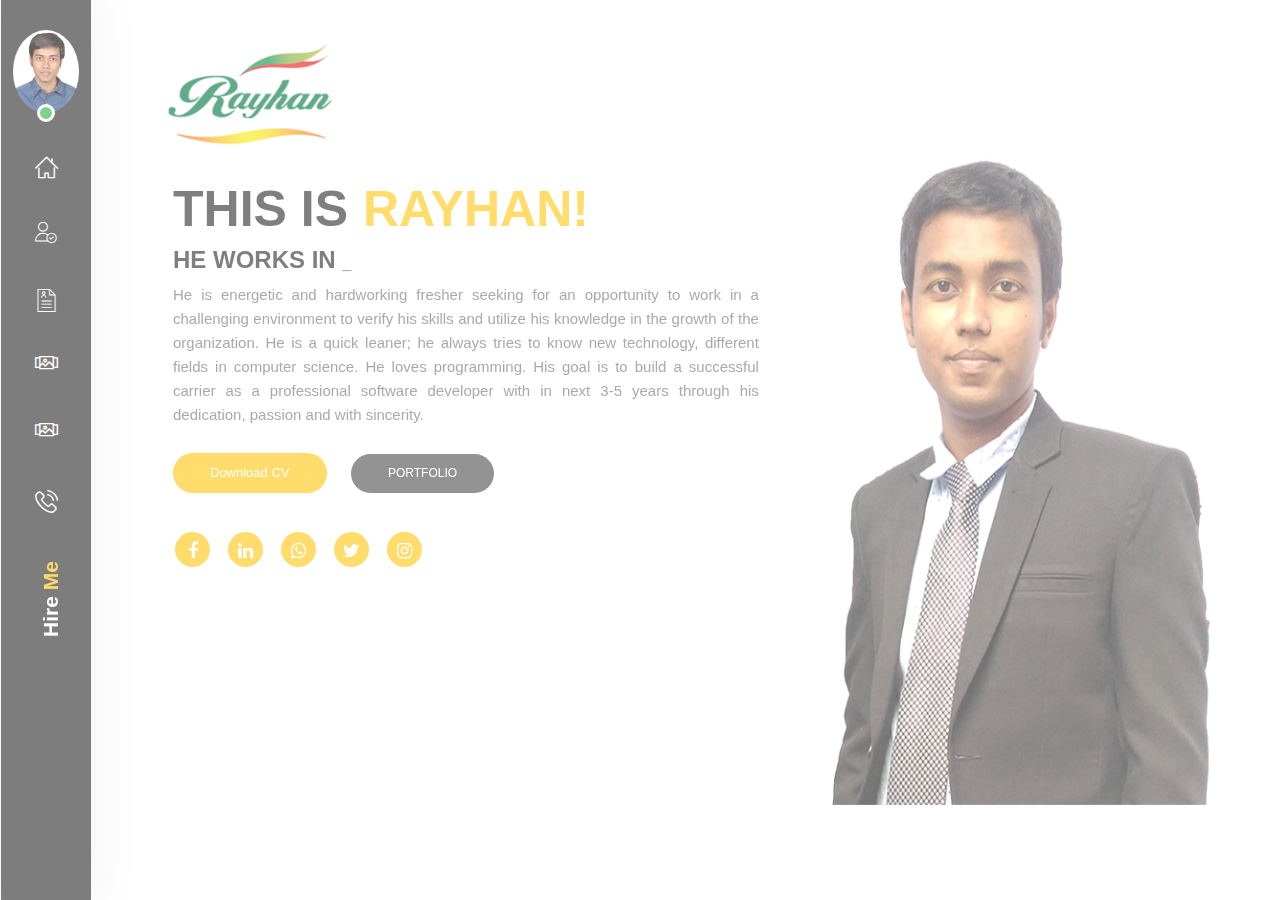
==== commit 337e5eea: "Add files via upload" ====
--- a/index.html
+++ b/index.html
@@ -623,8 +623,8 @@
          <div class="cv_resume_parent">
             <div class="row">
                <div class="col-md-12">
-                  <iframe width="1000" height="500" src="https://www.youtube.com/embed/uisBaTkQAEs" frameborder="0" allow="accelerometer; autoplay; encrypted-media; gyroscope; picture-in-picture" allowfullscreen></iframe>
-               </div>
+					<iframe width="1000" height="500" src="https://www.youtube.com/embed/_Oit65Md-SU" frameborder="0" allow="accelerometer; autoplay; encrypted-media; gyroscope; picture-in-picture" allowfullscreen></iframe>
+			   </div>
                <div class="col-sm-12 col-md-6 col-xs-12">
                   <div class="cv_education">
                      <div class="cv_edu_title">
@@ -859,7 +859,7 @@
                      <div class="portfolio-caption">
                         <a class="modal-image" href="#modal-image-3" >
                            <!-- Portfolio Image -->
-                           <img src="images/portfolio/3.png" alt="portfolio_design" />
+                           <img src="images/portfolio/3.PNG" alt="portfolio_design" />
                            <!-- Portfolio title -->
                            <div class="overlay">
                               <div class="info-content">
@@ -870,7 +870,7 @@
                            <!-- portfolio popup -->
                            <div id="modal-image-3" class="port-popup mfp-hide">
                               <!-- portfolio popup image -->
-                              <img src="images/portfolio/3.png" alt="portfolio_design" />
+                              <img src="images/portfolio/3.PNG" alt="portfolio_design" />
                               <div>
                                  <!-- portfolio popup title -->
                                  <h3>Crazy Ninja</h3>
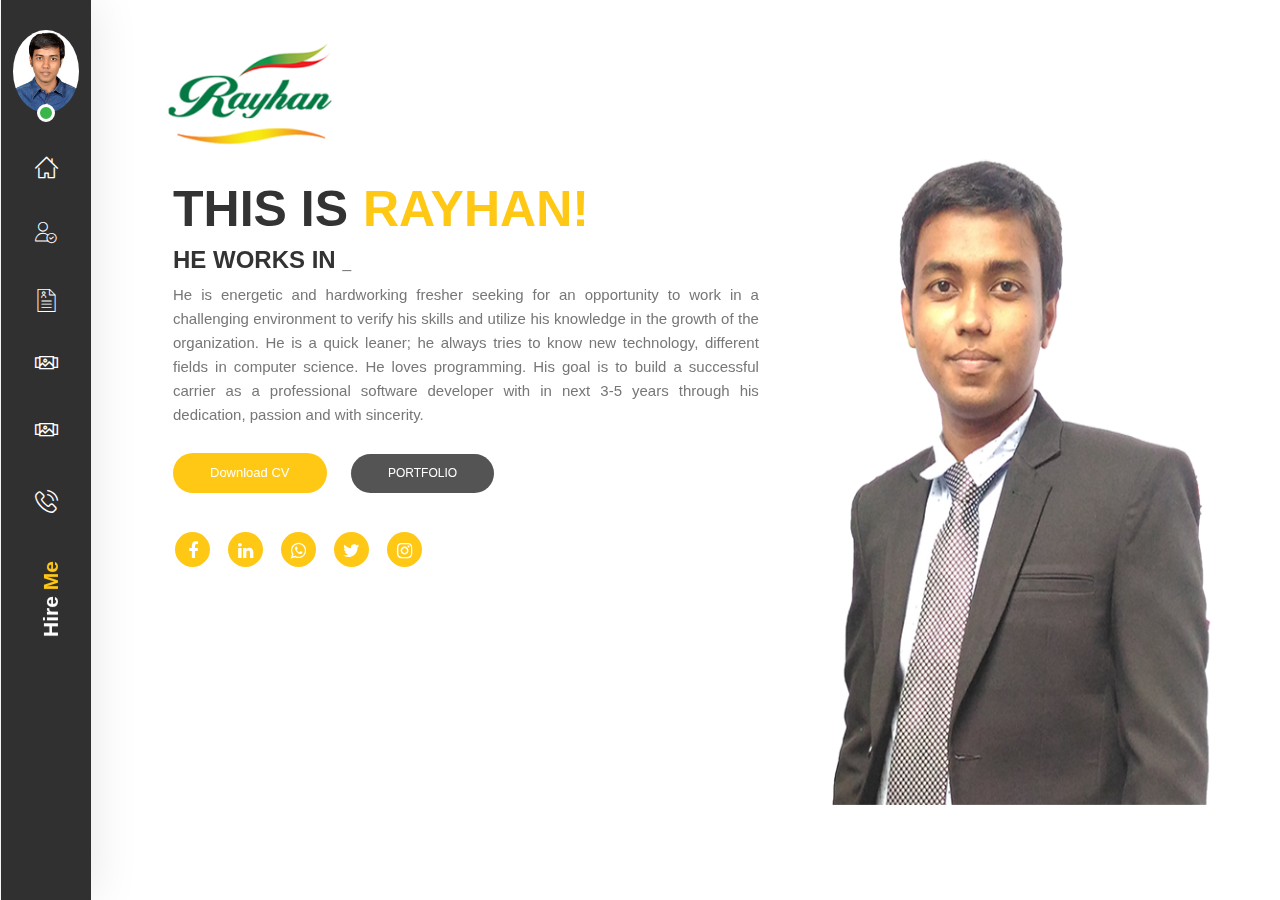
==== commit 712c543a: "Update index.html" ====
--- a/index.html
+++ b/index.html
@@ -47,12 +47,6 @@
 
 </head>
 <body>
-   <!-- preloader Start -->
-   <div id="preloader">
-      <div id="status"><img src="images/preloader.gif" id="preloader_image" alt="loader">
-      </div>
-   </div>
-   <!-- preloader end -->
 
    <!-- =========  cv page wrapper start here  ======== -->
    <div id="cv_page_wrapper" class="pt-wrapper">
@@ -1397,4 +1391,4 @@
 </body>
 
 <!-- Mirrored from akthemes.com/devil/ by HTTrack Website Copier/3.x [XR&CO'2014], Mon, 15 Jul 2019 08:01:11 GMT -->
-</html>+</html>
